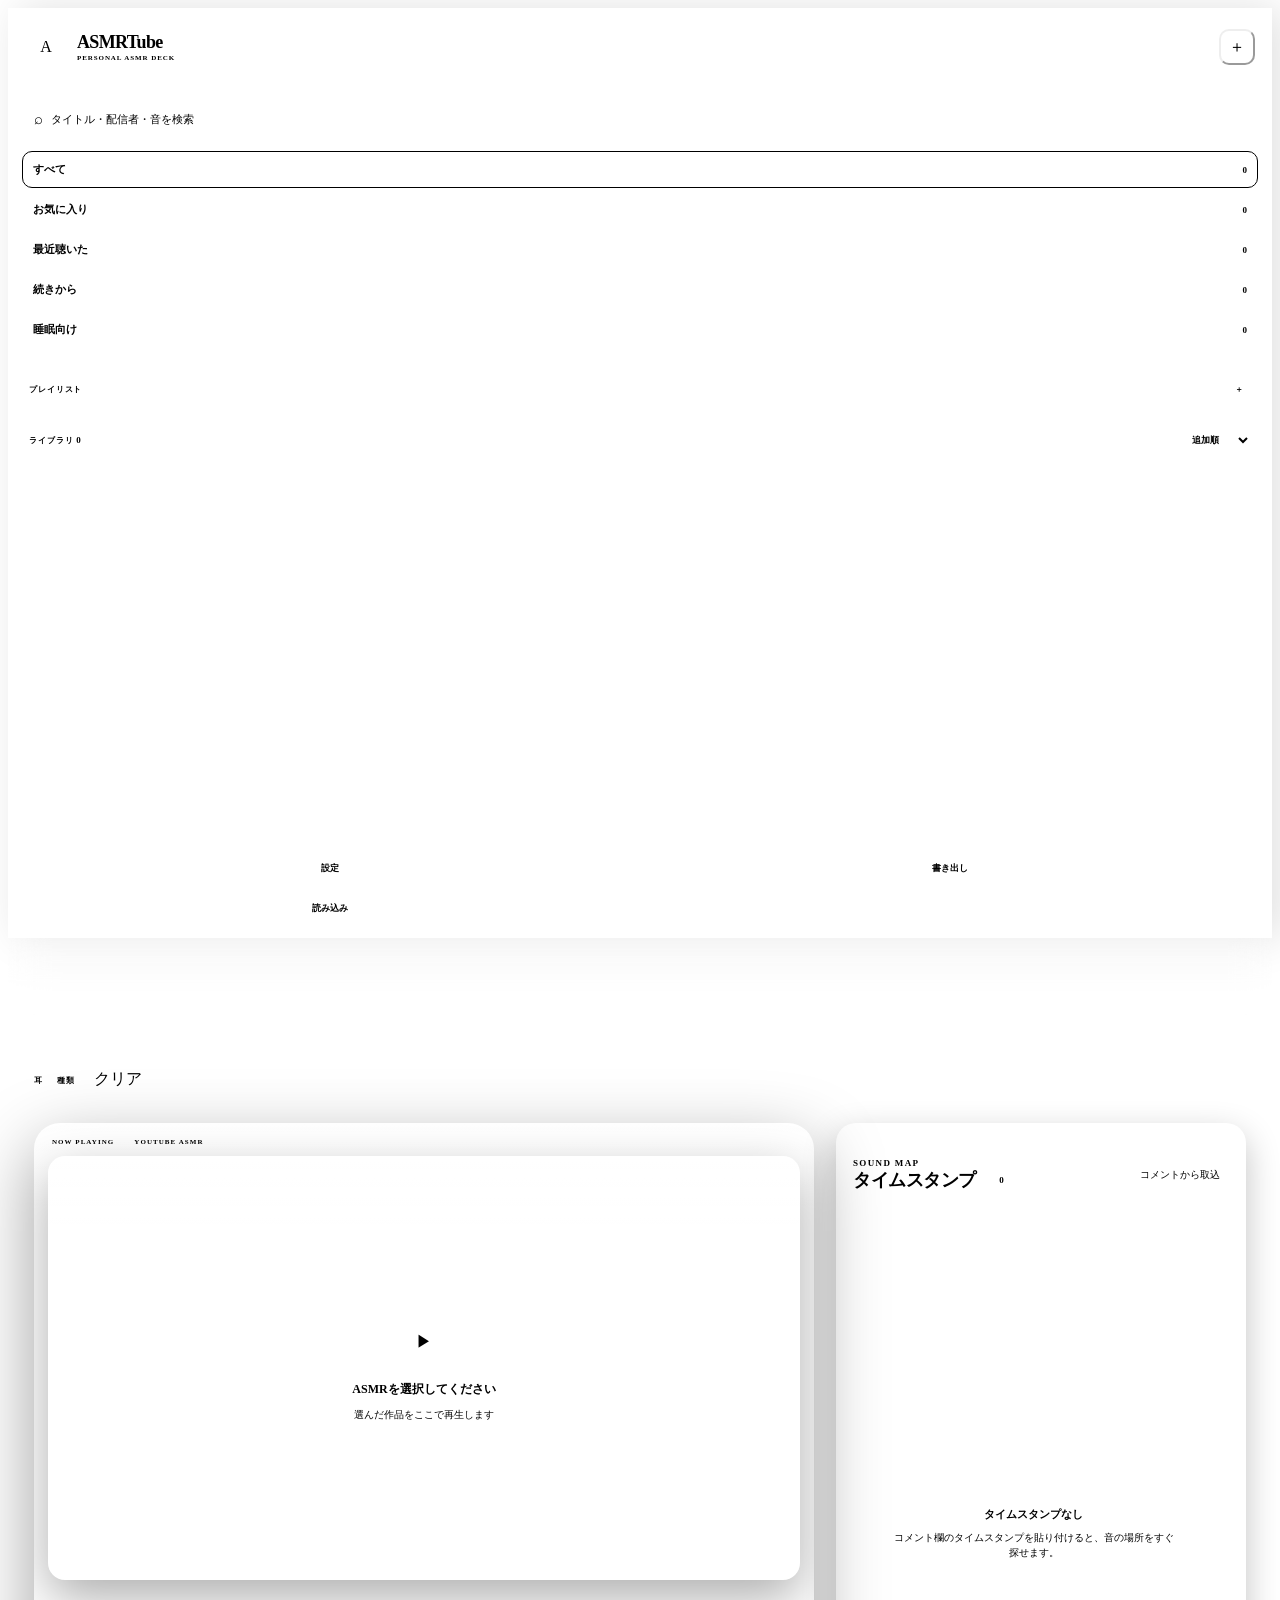
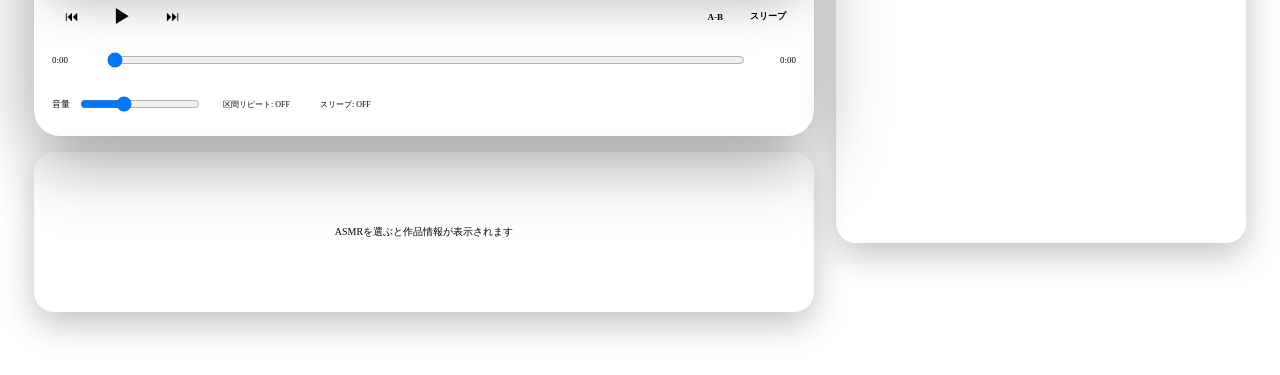
==== index.html @ bc20067e "Add resume navigation to ASMR library" ====
<!doctype html>
<html lang="ja" data-theme="violet">
<head>
  <meta charset="utf-8">
  <meta name="viewport" content="width=device-width,initial-scale=1">
  <meta name="theme-color" content="#0b0911">
  <meta name="description" content="YouTube ASMRを整理・再生し、コメント欄の多様なタイムスタンプを見やすく使う個人向けライブラリ。">
  <title>ASMRTube</title>
  <link rel="icon" href="favicon.svg" type="image/svg+xml">
  <link rel="stylesheet" href="styles.css">
  <link rel="stylesheet" href="asmr-overrides.css">
  <link rel="stylesheet" href="ui-base-v2.css">
  <link rel="stylesheet" href="product-v2.css">
  <link rel="stylesheet" href="timestamp-ui.css">
  <link rel="stylesheet" href="quality.css">
  <link rel="stylesheet" href="library-tools.css">
  <link rel="stylesheet" href="theme.css">
  <link rel="stylesheet" href="workspace.css">
  <link rel="stylesheet" href="settings.css">
</head>
<body>
  <div class="app-shell">
    <aside class="sidebar">
      <div class="brand-row">
        <div class="brand-lockup">
          <div class="brand-mark">A</div>
          <div><strong>ASMRTube</strong><span>PERSONAL ASMR DECK</span></div>
        </div>
        <button class="icon-btn subtle" id="addVideoBtn" title="ASMRを追加" aria-label="ASMRを追加">＋</button>
      </div>

      <div class="search-box"><span>⌕</span><input id="searchInput" type="search" placeholder="タイトル・配信者・音を検索"></div>

      <nav class="view-nav" id="nav" aria-label="ライブラリ表示">
        <button class="view-btn active" data-view="all"><span>すべて</span><span class="nav-count" id="countAll">0</span></button>
        <button class="view-btn" data-view="favorites"><span>お気に入り</span><span class="nav-count" id="countFav">0</span></button>
        <button class="view-btn" data-view="recent"><span>最近聴いた</span><span class="nav-count" id="countRecent">0</span></button>
        <button class="view-btn" data-view="resume"><span>続きから</span><span class="nav-count" id="countResume">0</span></button>
        <button class="view-btn" data-view="sleep"><span>睡眠向け</span><span class="nav-count" id="countSleep">0</span></button>
      </nav>

      <div class="playlist-head"><span>プレイリスト</span><button class="mini-icon" id="newPlaylistBtn" title="プレイリスト作成">＋</button></div>
      <div id="playlistList" class="playlist-nav"></div>

      <div class="library-head">
        <span>ライブラリ <b id="resultCount">0</b></span>
        <select id="sortSelect" class="mini-select" aria-label="並び順"><option value="new">追加順</option><option value="title">タイトル</option><option value="rating">評価</option></select>
      </div>
      <div id="songList" class="song-list"></div>

      <div id="emptyState" class="sidebar-empty hidden"><p>まだASMRがありません</p><button class="primary-soft" id="emptyAddBtn">最初のASMRを追加</button></div>

      <div class="sidebar-tools">
        <button class="ghost-btn sidebar-settings-page" id="settingsPageBtn" type="button">設定</button>
        <button class="ghost-btn" id="exportBtn">書き出し</button>
        <label class="ghost-btn file-label">読み込み<input type="file" id="importInput" accept="application/json"></label>
      </div>
    </aside>

    <main class="main">
      <header class="topbar">
        <div class="now-title">
          <div class="eyebrow" id="viewEyebrow">ASMR LIBRARY</div>
          <h2 id="nowTitle">ASMRを選択</h2>
          <p class="muted" id="nowCreator">左のライブラリから選んでください</p>
        </div>
        <div class="top-actions">
          <button class="ghost-btn" id="filterBtn">タグ絞り込み</button>
          <button class="ghost-btn" id="topFavBtn" disabled>☆ お気に入り</button>
          <button class="ghost-btn" id="topEditBtn" disabled>編集</button>
          <button class="primary-btn" id="topAddBtn">＋ ASMR追加</button>
        </div>
      </header>

      <section id="filters" class="filter-strip hidden">
        <div><span class="filter-label">耳</span><div id="earFilters" class="chips"></div></div>
        <div><span class="filter-label">種類</span><div id="typeFilters" class="chips"></div></div>
        <button class="ghost-btn" id="clearFiltersBtn">クリア</button>
      </section>

      <div class="workspace">
        <section class="player-column">
          <section class="media-deck" aria-label="再生デッキ">
            <div class="media-ambient" aria-hidden="true"></div>
            <div class="media-deck-label"><span>NOW PLAYING</span><i></i><span>YOUTUBE ASMR</span></div>

            <div class="player-card">
              <div id="playerPlaceholder" class="player-placeholder"><div class="placeholder-mark">▶</div><strong>ASMRを選択してください</strong><span>選んだ作品をここで再生します</span></div>
              <div id="ytPlayerHost"></div>
            </div>

            <div class="transport-card">
              <div class="transport-main">
                <button class="transport-btn" id="prevBtn" title="前へ">⏮</button>
                <button class="transport-btn main-control" id="playBtn" title="再生 / 一時停止">▶</button>
                <button class="transport-btn" id="nextBtn" title="次へ">⏭</button>
              </div>
              <div class="transport-modes">
                <button class="mode-btn" id="loopBtn">A-B</button>
                <button class="mode-btn" id="sleepBtn">スリープ</button>
              </div>
            </div>

            <div class="range-card">
              <div class="progress-row"><span id="timeNow">0:00</span><input id="seek" type="range" min="0" max="1000" value="0" aria-label="再生位置"><span id="timeTotal">0:00</span></div>
              <div class="player-options">
                <label><span>音量</span><input id="volume" type="range" min="0" max="100" value="35" aria-label="音量"></label>
                <div id="loopStatus" class="status-pill">区間リピート: OFF</div>
                <div id="sleepStatus" class="status-pill">スリープ: OFF</div>
              </div>
            </div>
          </section>

          <div class="info-card" id="infoCard">
            <div class="info-empty">ASMRを選ぶと作品情報が表示されます</div>
          </div>
        </section>

        <section class="timestamp-panel">
          <div class="timestamp-head">
            <div><div class="eyebrow">SOUND MAP</div><h3>タイムスタンプ <span class="timestamp-count" id="timestampCount">0</span></h3></div>
            <div class="timestamp-tools"><button class="ghost-btn" id="timestampImportBtn" disabled>コメントから取込</button></div>
          </div>
          <div id="timestampView" class="timestamp-view empty">
            <div class="empty-copy"><strong>タイムスタンプなし</strong><span>コメント欄のタイムスタンプを貼り付けると、音の場所をすぐ探せます。</span></div>
          </div>
        </section>
      </div>

      <section id="settingsPage" class="settings-page" hidden aria-labelledby="settingsPageTitle">
        <div class="settings-page-inner">
          <div class="settings-page-head">
            <div class="settings-page-title">
              <div class="eyebrow">APP SETTINGS</div>
              <h2 id="settingsPageTitle">設定</h2>
              <p>ASMRTubeの色・明るさ・表示密度を、自分が長時間使いやすい状態に合わせます。変更はこのブラウザに保存されます。</p>
            </div>
            <button class="settings-back" id="settingsBackBtn" type="button">← 再生画面へ戻る</button>
          </div>

          <div class="settings-layout">
            <nav class="settings-section-nav" aria-label="設定カテゴリー">
              <a href="#settingsAppearance"><span>外観</span><span class="settings-nav-accent"></span></a>
              <a href="#settingsDisplay"><span>表示</span><span>02</span></a>
              <a href="#settingsData"><span>データ</span><span>03</span></a>
            </nav>

            <div class="settings-content">
              <section class="settings-section" id="settingsAppearance">
                <div class="settings-section-head"><div class="settings-section-copy"><h3>カラーテーマ</h3><p>Accentだけでなく背景とSurfaceも少しずつ変わります。</p></div><span class="settings-value" id="currentThemeName">Moon Violet</span></div>
                <div class="theme-grid" role="group" aria-label="カラーテーマ">
                  <button class="theme-choice theme-violet" type="button" data-theme-choice="violet" aria-pressed="true"><span class="theme-choice-preview"><i class="theme-choice-dot"></i></span><span class="theme-choice-copy"><strong>Moon Violet</strong><span>紫</span></span></button>
                  <button class="theme-choice theme-rose" type="button" data-theme-choice="rose" aria-pressed="false"><span class="theme-choice-preview"><i class="theme-choice-dot"></i></span><span class="theme-choice-copy"><strong>Soft Rose</strong><span>桃</span></span></button>
                  <button class="theme-choice theme-ocean" type="button" data-theme-choice="ocean" aria-pressed="false"><span class="theme-choice-preview"><i class="theme-choice-dot"></i></span><span class="theme-choice-copy"><strong>Deep Ocean</strong><span>青</span></span></button>
                  <button class="theme-choice theme-forest" type="button" data-theme-choice="forest" aria-pressed="false"><span class="theme-choice-preview"><i class="theme-choice-dot"></i></span><span class="theme-choice-copy"><strong>Quiet Forest</strong><span>緑</span></span></button>
                  <button class="theme-choice theme-amber" type="button" data-theme-choice="amber" aria-pressed="false"><span class="theme-choice-preview"><i class="theme-choice-dot"></i></span><span class="theme-choice-copy"><strong>Warm Lamp</strong><span>橙</span></span></button>
                  <button class="theme-choice theme-graphite" type="button" data-theme-choice="graphite" aria-pressed="false"><span class="theme-choice-preview"><i class="theme-choice-dot"></i></span><span class="theme-choice-copy"><strong>Graphite</strong><span>無彩色</span></span></button>
                </div>

                <div class="settings-control" style="margin-top:12px">
                  <div class="settings-control-row"><div class="settings-control-copy"><strong>画面の明るさ</strong><span>寝る前に画面全体だけを暗くします。動画の音量には影響しません。</span></div><span class="settings-value" id="appearanceBrightnessValue">100%</span></div>
                  <input class="settings-range" id="appearanceBrightness" type="range" min="30" max="100" step="1" value="100" aria-label="画面の明るさ">
                  <div class="settings-presets"><button type="button" data-appearance-brightness="100">100%</button><button type="button" data-appearance-brightness="75">75%</button><button type="button" data-appearance-brightness="55">55%</button><button type="button" data-appearance-brightness="35">35%</button></div>
                </div>
              </section>

              <section class="settings-section" id="settingsDisplay">
                <div class="settings-section-head"><div class="settings-section-copy"><h3>表示</h3><p>ライブラリの情報量や動きを調整します。</p></div></div>
                <div class="settings-control"><div class="settings-control-row"><div class="settings-control-copy"><strong>コンパクト表示</strong><span>左のライブラリを少し詰めて、一度に見える作品数を増やします。</span></div><label class="settings-toggle"><input id="appearanceCompact" type="checkbox"><span class="settings-toggle-track"></span></label></div></div>
                <div class="settings-control"><div class="settings-control-row"><div class="settings-control-copy"><strong>サムネイル表示</strong><span>ASMR一覧のYouTubeサムネイルを表示します。</span></div><label class="settings-toggle"><input id="appearanceThumbs" type="checkbox" checked><span class="settings-toggle-track"></span></label></div></div>
                <div class="settings-control"><div class="settings-control-row"><div class="settings-control-copy"><strong>動きを減らす</strong><span>Hoverや画面切替のMotionを最小限にします。</span></div><label class="settings-toggle"><input id="appearanceMotion" type="checkbox"><span class="settings-toggle-track"></span></label></div></div>
                <div class="settings-control"><div class="settings-control-row"><div class="settings-control-copy"><strong>起動時に概要を表示</strong><span>次回からライブラリ概要を最初に表示します。</span></div><label class="settings-toggle"><input id="appearanceDashboard" type="checkbox"><span class="settings-toggle-track"></span></label></div></div>
              </section>

              <section class="settings-section" id="settingsData">
                <div class="settings-section-head"><div class="settings-section-copy"><h3>データとヘルプ</h3><p>バックアップや使い方はここから開けます。</p></div></div>
                <div class="settings-data-grid">
                  <div class="settings-data-card"><strong>データ管理</strong><p>JSONバックアップ、ローカルスナップショット、整合性確認を開きます。</p><button type="button" id="settingsDataBtn">データ管理を開く</button></div>
                  <div class="settings-data-card"><strong>使い方</strong><p>タイムスタンプ取込、ショートカット、データ保護の説明を確認します。</p><button type="button" id="settingsHelpBtnV3">ヘルプを開く</button></div>
                </div>
                <div class="settings-storage-note">外観設定は <code>asmrtube.settings.v1</code>、ライブラリは <code>asmrtube.library.v1</code> に分けて保存します。テーマ変更で作品データは書き換えません。</div>
              </section>
            </div>
          </div>
        </div>
      </section>
    </main>
  </div>

  <dialog id="videoDialog" class="dialog">
    <form method="dialog" id="videoForm">
      <div class="dialog-head"><div><div class="eyebrow">ASMR ITEM</div><h3 id="videoDialogTitle">ASMRを追加</h3></div><button value="cancel" class="icon-btn subtle">×</button></div>
      <label>YouTube URL
        <div class="metadata-url-row"><input id="videoUrl" required placeholder="https://www.youtube.com/watch?v=..."><button type="button" class="ghost-btn" id="metadataRefreshBtn">情報取得</button></div>
        <span id="metadataStatus" class="field-hint">URLを貼るとタイトルとチャンネル名を自動取得します。</span>
      </label>
      <div class="two-col"><label>タイトル<input id="videoTitle" placeholder="URLから自動取得"></label><label>配信者<input id="creator" placeholder="URLから自動取得"></label></div>
      <label>タグ<input id="tags" placeholder="耳かき, 囁き, 睡眠, 両耳"></label>
      <div class="two-col"><label>評価<select id="rating"><option value="0">未評価</option><option value="1">普通</option><option value="2">好き</option><option value="3">かなり好き</option><option value="4">神</option></select></label><label>作品音量<input id="itemVolume" type="number" min="0" max="100" value="35"></label></div>
      <label class="check-row"><input id="sleepFriendly" type="checkbox">睡眠向けとして登録</label>
      <input type="hidden" id="editId">
      <div class="dialog-actions"><button value="cancel" class="ghost-btn">キャンセル</button><button type="submit" class="primary-btn">保存</button></div>
    </form>
  </dialog>

  <dialog id="timestampDialog" class="dialog timestamp-dialog">
    <form method="dialog" id="timestampForm">
      <div class="dialog-head"><div><div class="eyebrow">YOUTUBE COMMENT</div><h3>コメントからタイムスタンプ取込</h3><p class="muted small">普通の時刻、Markdownリンク、ハイフン区切り、見出し＋左右、▷親 / ┗子、1行に潰れたコメント、YouTube絵文字混在などを自動判定します。</p></div><button value="cancel" class="icon-btn subtle">×</button></div>
      <textarea id="timestampPaste" rows="8" placeholder="YouTubeコメントをそのまま貼り付け"></textarea>
      <div class="parse-row"><button type="button" id="parseTimestampsBtn" class="primary-soft">タイムスタンプを解析</button><span id="parseSummary" class="muted small"></span></div>
      <div id="timestampPreview" class="timestamp-preview"></div>
      <div class="dialog-actions"><button value="cancel" class="ghost-btn">キャンセル</button><button id="saveTimestampsBtn" type="button" class="primary-btn" disabled>解析結果で置き換え / 追加</button></div>
    </form>
  </dialog>

  <dialog id="sleepDialog" class="dialog small-dialog">
    <form method="dialog">
      <div class="dialog-head"><div><div class="eyebrow">SLEEP TIMER</div><h3>スリープタイマー</h3></div><button value="cancel" class="icon-btn subtle">×</button></div>
      <div class="sleep-options"><button value="cancel" data-sleep="15">15分</button><button value="cancel" data-sleep="30">30分</button><button value="cancel" data-sleep="45">45分</button><button value="cancel" data-sleep="60">60分</button><button value="cancel" data-sleep="90">90分</button><button value="cancel" data-sleep="0">解除</button></div>
    </form>
  </dialog>

  <dialog id="playlistDialog" class="dialog small-dialog">
    <form method="dialog" id="playlistForm">
      <div class="dialog-head"><h3>プレイリスト作成</h3><button value="cancel" class="icon-btn subtle">×</button></div>
      <label>名前<input id="playlistName" required maxlength="40"></label>
      <div class="dialog-actions"><button value="cancel" class="ghost-btn">キャンセル</button><button type="submit" class="primary-btn">作成</button></div>
    </form>
  </dialog>

  <div id="toast" class="toast"></div>
  <script src="app-config.js"></script>
  <script src="diagnostics.js"></script>
  <script src="core-utils.js"></script>
  <script src="timestamp-parser.js"></script>
  <script src="app.js"></script>
  <script src="youtube-runtime.js"></script>
  <script src="timestamp-ui.js"></script>
  <script src="ui-enhancements.js"></script>
  <script src="library-tools.js"></script>
  <script src="appearance.js"></script>
</body>
</html>
---- workspace.css ----
/*
 * ASMRTube v3 — Media Deck visual foundation.
 *
 * Signature:
 *   Library rail -> media deck -> sound map
 *
 * The selected ASMR artwork is used as contextual ambience around the player.
 * Theme color supports state and identity; it is not the only hierarchy signal.
 */

:root{
  --radius-xs:7px;
  --radius-sm:10px;
  --radius-md:14px;
  --radius-lg:20px;
  --radius-xl:26px;
  --shadow-soft:0 12px 34px rgba(0,0,0,.24);
  --shadow-player:0 24px 70px rgba(0,0,0,.38);
  --media-art:none;
}

*{scrollbar-color:var(--theme-surface-3) transparent}
html{background:var(--theme-bg)}
body{
  min-height:100vh;
  background:
    radial-gradient(circle at 72% -10%,rgb(var(--accent-rgb) / .075),transparent 32%),
    var(--theme-bg)!important;
  color:var(--theme-text)!important;
}
body:before,body:after{display:none!important}
.main{min-width:0;background:transparent!important}
.hidden{display:none!important}
h1,h2,h3,p{margin-top:0}
.eyebrow{color:var(--theme-text-3)!important;font-size:9px!important;font-weight:850!important;letter-spacing:.15em!important}
.muted{color:var(--theme-text-2)!important}
.small{font-size:11px!important}

button,input,textarea,select{font:inherit}
button{color:inherit}
.icon-btn,.ghost-btn,.primary-btn,.primary-soft,.chip,.mode-btn,.transport-btn,.mini-icon,.danger-btn,.sleep-options button{
  border-radius:var(--radius-sm)!important;
  transition:background-color .15s ease,border-color .15s ease,color .15s ease,transform .15s ease,box-shadow .15s ease!important;
}
.ghost-btn,.mode-btn,.transport-btn,.mini-icon,.sleep-options button{
  border:1px solid var(--theme-line)!important;
  background:var(--theme-surface)!important;
  color:var(--theme-text-2)!important;
  box-shadow:none!important;
}
.ghost-btn:hover,.mode-btn:hover,.transport-btn:hover,.mini-icon:hover,.sleep-options button:hover{
  border-color:var(--theme-line-strong)!important;
  background:var(--theme-surface-2)!important;
  color:var(--theme-text)!important;
}
.primary-btn{
  border:1px solid rgb(var(--accent-rgb) / .75)!important;
  background:var(--accent)!important;
  color:#0b0910!important;
  font-weight:850!important;
  box-shadow:0 10px 28px rgb(var(--accent-rgb) / .16)!important;
}
.primary-btn:hover{transform:translateY(-1px);box-shadow:0 14px 34px rgb(var(--accent-rgb) / .23)!important}
.primary-soft{
  border:1px solid rgb(var(--accent-rgb) / .26)!important;
  background:rgb(var(--accent-rgb) / .12)!important;
  color:var(--accent-strong)!important;
  font-weight:800!important;
  box-shadow:none!important;
}
.danger-btn{border:1px solid rgba(255,127,138,.24)!important;background:rgba(255,127,138,.07)!important;color:#ff9da5!important}

/* --------------------------------------------------------------------------
   App shell / library rail
   -------------------------------------------------------------------------- */

@media(min-width:901px){.app-shell{grid-template-columns:304px minmax(0,1fr)!important}}
.app-shell{min-height:100vh;background:transparent}
.sidebar{
  height:100vh!important;
  position:sticky!important;
  top:0;
  display:flex!important;
  flex-direction:column!important;
  min-width:0;
  padding:18px 14px 12px!important;
  overflow:hidden!important;
  border-right:1px solid var(--theme-line-strong)!important;
  background:
    linear-gradient(180deg,rgb(var(--accent-rgb) / .035),transparent 180px),
    var(--theme-nav)!important;
  box-shadow:10px 0 40px rgba(0,0,0,.12)!important;
}
.brand-row{
  flex:0 0 auto;
  display:flex!important;
  align-items:center!important;
  justify-content:space-between!important;
  gap:10px!important;
  padding:0 3px 15px!important;
  border-bottom:1px solid var(--theme-line)!important;
}
.brand-lockup{display:flex!important;align-items:center!important;gap:10px!important;min-width:0}
.brand-mark{
  width:42px!important;height:42px!important;flex:0 0 42px!important;
  display:grid!important;place-items:center!important;
  border:1px solid rgb(var(--accent-rgb) / .24)!important;
  border-radius:13px!important;
  background:linear-gradient(145deg,rgb(var(--accent-rgb) / .19),rgb(var(--accent-rgb) / .055))!important;
  color:var(--accent-strong)!important;
  box-shadow:inset 0 1px 0 rgba(255,255,255,.05),0 9px 24px rgb(var(--accent-rgb) / .08)!important;
}
.brand-mark svg{width:24px;height:24px}
.brand-lockup>div:last-child{display:grid!important;gap:3px!important;min-width:0}
.brand-lockup strong{font-size:18px!important;line-height:1!important;letter-spacing:-.035em!important;color:var(--theme-text)!important}
.brand-lockup span{margin:0!important;color:var(--theme-text-3)!important;font-size:7px!important;font-weight:800!important;letter-spacing:.13em!important}
.brand-row>.icon-btn{
  width:36px!important;height:36px!important;flex:0 0 36px!important;padding:0!important;
  display:grid!important;place-items:center!important;
  border-color:transparent!important;
  background:transparent!important;
  color:var(--theme-text-2)!important;
}
.brand-row>.icon-btn:hover{background:var(--theme-surface-2)!important;color:var(--accent-strong)!important}
.brand-row>#addVideoBtn{
  border-color:rgb(var(--accent-rgb) / .35)!important;
  background:rgb(var(--accent-rgb) / .15)!important;
  color:var(--accent-strong)!important;
}

.search-box{
  flex:0 0 auto;
  min-height:42px;
  margin:14px 0 10px!important;
  padding:0 11px!important;
  display:flex!important;align-items:center!important;gap:8px!important;
  border:1px solid transparent!important;
  border-radius:12px!important;
  background:var(--theme-surface)!important;
  box-shadow:inset 0 1px 0 rgba(255,255,255,.025)!important;
}
.search-box:focus-within{border-color:rgb(var(--accent-rgb) / .42)!important;box-shadow:0 0 0 3px rgb(var(--accent-rgb) / .07)!important}
.search-box>span{color:var(--theme-text-3)!important;font-size:15px}
.search-box input{width:100%!important;padding:10px 0!important;border:0!important;background:transparent!important;color:var(--theme-text)!important;font-size:11px!important}
.search-box input::placeholder{color:var(--theme-text-3)!important}
.search-box input:focus{outline:0!important}

.view-nav{flex:0 0 auto;display:grid!important;gap:3px!important;margin:0 0 11px!important;padding-bottom:10px;border-bottom:1px solid var(--theme-line)}
.view-btn{
  width:100%;min-height:37px;padding:0 10px!important;
  display:flex!important;align-items:center!important;justify-content:space-between!important;gap:10px!important;
  border:1px solid transparent!important;border-radius:10px!important;
  background:transparent!important;color:var(--theme-text-2)!important;
  font-size:11px!important;font-weight:720!important;text-align:left!important;cursor:pointer!important;
}
.view-btn:hover{background:var(--theme-surface)!important;color:var(--theme-text)!important}
.view-btn.active{
  border-color:rgb(var(--accent-rgb) / .17)!important;
  background:linear-gradient(90deg,rgb(var(--accent-rgb) / .16),rgb(var(--accent-rgb) / .055))!important;
  color:var(--theme-text)!important;
  box-shadow:inset 3px 0 0 var(--accent)!important;
}
.nav-count{min-width:23px;text-align:right;color:var(--theme-text-3)!important;font-size:9px!important;font-variant-numeric:tabular-nums}
.view-btn.active .nav-count{color:var(--accent-strong)!important}

.playlist-head,.library-head{
  flex:0 0 auto;
  display:flex!important;align-items:center!important;justify-content:space-between!important;gap:10px!important;
  margin:0!important;padding:8px 7px 6px!important;
  color:var(--theme-text-3)!important;
  font-size:8px!important;font-weight:900!important;letter-spacing:.11em!important;text-transform:uppercase!important;
}
.playlist-head .mini-icon{width:25px!important;height:25px!important;padding:0!important;border:0!important;background:transparent!important}
.playlist-head .mini-icon:hover{background:var(--theme-surface)!important;color:var(--accent-strong)!important}
.playlist-nav{flex:0 0 auto;display:grid!important;gap:2px!important;max-height:104px!important;overflow:auto!important;margin-bottom:5px}
.playlist-item{
  min-height:31px!important;padding:0 9px!important;border:0!important;border-radius:8px!important;
  background:transparent!important;color:var(--theme-text-2)!important;font-size:10px!important;text-align:left!important;cursor:pointer!important;
}
.playlist-item:hover,.playlist-item.active{background:var(--theme-surface)!important;color:var(--theme-text)!important}
.library-head{margin-top:3px!important;border-top:1px solid var(--theme-line)!important;padding-top:10px!important}
.library-head b{color:var(--accent-strong)!important;font-size:9px!important}
.mini-select{min-height:28px!important;padding:0 7px!important;border:1px solid var(--theme-line)!important;border-radius:8px!important;background:var(--theme-surface)!important;color:var(--theme-text-2)!important;font-size:9px!important}

.song-list{flex:1!important;min-height:0!important;overflow:auto!important;display:flex!important;flex-direction:column!important;gap:4px!important;padding:1px 2px 8px 0!important}
.song-item{
  width:100%;min-height:62px!important;padding:7px!important;
  display:grid!important;grid-template-columns:58px minmax(0,1fr) 18px!important;align-items:center!important;gap:9px!important;
  border:1px solid transparent!important;border-radius:12px!important;
  background:transparent!important;color:inherit!important;text-align:left!important;cursor:pointer!important;
  transition:.15s ease!important;
}
.song-item:hover{transform:translateX(1px)!important;background:var(--theme-surface)!important;border-color:var(--theme-line)!important}
.song-item.active{
  background:linear-gradient(100deg,rgb(var(--accent-rgb) / .16),var(--theme-surface) 48%)!important;
  border-color:rgb(var(--accent-rgb) / .2)!important;
  box-shadow:inset 3px 0 0 var(--accent)!important;
}
.thumb{width:58px!important;aspect-ratio:16/10!important;overflow:hidden!important;border-radius:9px!important;background:var(--theme-surface-3)!important;outline:1px solid var(--theme-line)!important;outline-offset:-1px!important}
.thumb img{width:100%!important;height:100%!important;object-fit:cover!important;display:block!important}
.song-meta{min-width:0!important}
.song-meta strong{display:block!important;overflow:hidden!important;text-overflow:ellipsis!important;white-space:nowrap!important;color:var(--theme-text)!important;font-size:11px!important;font-weight:780!important;line-height:1.25!important}
.song-meta span{display:block!important;overflow:hidden!important;text-overflow:ellipsis!important;white-space:nowrap!important;margin-top:4px!important;color:var(--theme-text-3)!important;font-size:9px!important}
.favorite-mark{align-self:center!important;color:var(--accent-strong)!important;font-size:10px!important}

html[data-compact="1"] .song-item{min-height:51px!important;grid-template-columns:46px minmax(0,1fr) 16px!important;padding:5px 6px!important}
html[data-compact="1"] .thumb{width:46px!important}
html[data-thumbs="0"] .song-item{grid-template-columns:minmax(0,1fr) 18px!important;min-height:45px!important}
html[data-thumbs="0"] .song-item .thumb{display:none!important}

.sidebar-tools{
  flex:0 0 auto!important;
  display:grid!important;grid-template-columns:repeat(2,minmax(0,1fr))!important;gap:5px!important;
  margin-top:6px!important;padding-top:9px!important;border-top:1px solid var(--theme-line)!important;
  background:transparent!important;
}
.sidebar-tools .ghost-btn,.sidebar-tools .file-label{
  min-width:0!important;min-height:35px!important;padding:0 8px!important;
  display:flex!important;align-items:center!important;justify-content:center!important;
  border-color:transparent!important;border-radius:9px!important;background:transparent!important;
  color:var(--theme-text-3)!important;font-size:9px!important;font-weight:760!important;white-space:nowrap!important;cursor:pointer!important;
}
.sidebar-tools .ghost-btn:hover,.sidebar-tools .file-label:hover{background:var(--theme-surface)!important;color:var(--theme-text)!important}
.sidebar-tools .sidebar-settings-page.active{background:rgb(var(--accent-rgb) / .12)!important;color:var(--accent-strong)!important}
.file-label input{display:none!important}
.sidebar-version{flex:0 0 auto!important;margin-top:5px!important;padding-top:7px!important;border-top:0!important;color:var(--theme-text-3)!important;font-size:8px!important}
.sidebar-version strong{color:var(--theme-text-2)!important}
.sidebar-empty{flex:1;display:grid;place-content:center;gap:10px;text-align:center;color:var(--theme-text-3);font-size:10px}

/* --------------------------------------------------------------------------
   Current media context bar
   -------------------------------------------------------------------------- */

.topbar{
  min-height:92px!important;padding:14px 26px!important;
  display:flex!important;align-items:center!important;justify-content:space-between!important;gap:20px!important;
  position:sticky!important;top:0!important;z-index:20!important;
  border-bottom:1px solid var(--theme-line)!important;
  background:
    linear-gradient(90deg,rgb(var(--accent-rgb) / .08),transparent 34%),
    color-mix(in srgb,var(--theme-top) 96%,transparent)!important;
  backdrop-filter:blur(18px)!important;
  box-shadow:0 10px 30px rgba(0,0,0,.08)!important;
}
.now-playing-wrap{min-width:0;display:flex!important;align-items:center!important;gap:13px!important}
.now-art{
  width:62px!important;height:62px!important;flex:0 0 62px!important;overflow:hidden!important;
  border:1px solid var(--theme-line-strong)!important;border-radius:13px!important;background:var(--theme-surface-2)!important;
  box-shadow:0 10px 28px rgba(0,0,0,.22)!important;
}
.now-art img{width:100%!important;height:100%!important;object-fit:cover!important;display:block!important}
.now-art.empty{display:grid!important;place-items:center!important;color:var(--accent-strong)!important;background:rgb(var(--accent-rgb) / .09)!important}
.now-title{min-width:0!important;display:grid!important;gap:3px!important}
.now-title .eyebrow{margin:0!important}
.now-title h2{margin:0!important;max-width:min(58vw,760px)!important;overflow:hidden!important;text-overflow:ellipsis!important;white-space:nowrap!important;color:var(--theme-text)!important;font-size:clamp(21px,2.3vw,30px)!important;line-height:1.08!important;letter-spacing:-.04em!important}
.now-title p{margin:0!important;overflow:hidden!important;text-overflow:ellipsis!important;white-space:nowrap!important;color:var(--theme-text-2)!important;font-size:11px!important}
.top-actions{display:flex!important;align-items:center!important;justify-content:flex-end!important;gap:6px!important;flex-wrap:wrap!important}
.top-actions button{min-height:36px!important;padding:0 11px!important;font-size:10px!important}
.top-actions .primary-btn{min-width:106px!important}

.filter-strip{
  padding:10px 26px!important;display:flex!important;align-items:flex-end!important;gap:14px!important;
  border-bottom:1px solid var(--theme-line)!important;background:var(--theme-bg)!important;
}
.filter-strip>div{display:grid!important;gap:5px!important}
.filter-label{color:var(--theme-text-3)!important;font-size:8px!important;font-weight:850!important;letter-spacing:.1em!important}
.chips{display:flex!important;gap:5px!important;flex-wrap:wrap!important}
.chip{min-height:30px!important;padding:0 9px!important;border:1px solid var(--theme-line)!important;border-radius:9px!important;background:var(--theme-surface)!important;color:var(--theme-text-2)!important;font-size:9px!important}
.chip:hover{background:var(--theme-surface-2)!important;color:var(--theme-text)!important}
.chip.active{border-color:rgb(var(--accent-rgb) / .3)!important;background:rgb(var(--accent-rgb) / .12)!important;color:var(--accent-strong)!important;box-shadow:inset 0 -2px 0 var(--accent)!important}

/* --------------------------------------------------------------------------
   Media Deck — the selected ASMR is the visual focal point
   -------------------------------------------------------------------------- */

.workspace{
  min-height:calc(100vh - 92px)!important;
  display:grid!important;grid-template-columns:minmax(560px,1fr) minmax(350px,410px)!important;
  gap:22px!important;align-items:start!important;
  padding:22px 26px 36px!important;background:transparent!important;
}
.player-column{min-width:0!important;display:flex!important;flex-direction:column!important;gap:16px!important}
.media-deck{
  position:relative;isolation:isolate;overflow:hidden;
  padding:14px!important;border:1px solid var(--theme-line-strong)!important;border-radius:var(--radius-xl)!important;
  background:
    linear-gradient(145deg,rgb(var(--accent-rgb) / .075),transparent 44%),
    var(--theme-surface)!important;
  box-shadow:var(--shadow-player)!important;
}
.media-deck:after{content:"";position:absolute;inset:0;z-index:-1;pointer-events:none;background:linear-gradient(180deg,rgba(255,255,255,.025),transparent 18%);border-radius:inherit}
.media-ambient{
  position:absolute;z-index:-2;inset:-25%;pointer-events:none;
  background-image:var(--media-art);background-size:cover;background-position:center;
  filter:blur(44px) saturate(.95);opacity:.18;transform:scale(1.03);
  mask-image:linear-gradient(to bottom,black 0 62%,transparent 92%);
}
html[data-has-media-art="0"] .media-ambient{opacity:0}
.media-deck-label{display:flex;align-items:center;gap:8px;padding:1px 4px 10px;color:var(--theme-text-3);font-size:7px;font-weight:900;letter-spacing:.15em}
.media-deck-label i{width:4px;height:4px;border-radius:50%;background:var(--accent);box-shadow:0 0 0 4px rgb(var(--accent-rgb) / .09)}
.player-card{
  position:relative!important;aspect-ratio:16/9!important;overflow:hidden!important;
  border:1px solid rgba(255,255,255,.11)!important;border-radius:17px!important;background:var(--theme-player)!important;
  box-shadow:0 18px 50px rgba(0,0,0,.32)!important;
}
.player-card iframe,#ytPlayerHost,#ytPlayerHost iframe{width:100%!important;height:100%!important}
.player-placeholder{
  position:absolute!important;inset:0!important;z-index:1!important;display:grid!important;place-content:center!important;justify-items:center!important;gap:10px!important;
  padding:26px!important;text-align:center!important;
  background:
    radial-gradient(circle at 50% 35%,rgb(var(--accent-rgb) / .16),transparent 32%),
    #09090c!important;
  color:var(--theme-text-2)!important;
}
.player-placeholder.hidden{display:none!important}
.placeholder-mark{width:58px!important;height:58px!important;display:grid!important;place-items:center!important;border-radius:50%!important;background:rgb(var(--accent-rgb) / .18)!important;color:var(--accent-strong)!important;box-shadow:0 0 0 9px rgb(var(--accent-rgb) / .055)!important}
.player-placeholder strong{color:var(--theme-text)!important;font-size:12px!important}
.player-placeholder span{color:var(--theme-text-3)!important;font-size:10px!important}

.transport-card{
  margin:0!important;padding:13px 4px 9px!important;display:flex!important;align-items:center!important;justify-content:space-between!important;gap:12px!important;
  border:0!important;background:transparent!important;box-shadow:none!important;
}
.transport-main,.transport-modes{display:flex;align-items:center;gap:7px}
.transport-btn{width:39px!important;height:39px!important;min-width:39px!important;padding:0!important;display:grid!important;place-items:center!important;border-radius:50%!important;background:rgb(255 255 255 / .035)!important;color:var(--theme-text-2)!important;font-size:14px!important}
.transport-btn:hover{transform:translateY(-1px)!important}
.transport-btn.main-control{
  width:48px!important;height:48px!important;min-width:48px!important;
  border-color:rgb(var(--accent-rgb) / .55)!important;background:var(--accent)!important;color:#0a0910!important;
  font-size:18px!important;font-weight:900!important;box-shadow:0 10px 28px rgb(var(--accent-rgb) / .22)!important;
}
.transport-btn.main-control:hover{box-shadow:0 13px 34px rgb(var(--accent-rgb) / .3)!important}
.mode-btn{min-height:34px!important;padding:0 10px!important;border-radius:99px!important;background:rgb(255 255 255 / .025)!important;color:var(--theme-text-3)!important;font-size:9px!important;font-weight:800!important}
.mode-btn.active{border-color:rgb(var(--accent-rgb) / .3)!important;background:rgb(var(--accent-rgb) / .12)!important;color:var(--accent-strong)!important}

.range-card{padding:0 4px 3px!important;border:0!important;background:transparent!important;box-shadow:none!important}
.progress-row{display:grid!important;grid-template-columns:44px minmax(0,1fr) 44px!important;align-items:center!important;gap:9px!important;color:var(--theme-text-3)!important;font-size:9px!important;font-variant-numeric:tabular-nums!important}
.progress-row span:last-child{text-align:right}
.progress-row input,.player-options input{accent-color:var(--accent)!important}
.progress-row input{width:100%!important}
.player-options{margin-top:10px!important;padding-top:10px!important;display:flex!important;align-items:center!important;gap:8px 12px!important;flex-wrap:wrap!important;border-top:1px solid var(--theme-line)!important}
.player-options label{display:flex!important;align-items:center!important;gap:8px!important;color:var(--theme-text-3)!important;font-size:9px!important}
.player-options label input{width:120px!important}
.status-pill{min-height:27px!important;padding:0 8px!important;display:inline-flex!important;align-items:center!important;border:1px solid transparent!important;border-radius:8px!important;background:rgb(255 255 255 / .025)!important;color:var(--theme-text-3)!important;font-size:8px!important}
.status-pill.active{border-color:rgb(var(--accent-rgb) / .18)!important;background:rgb(var(--accent-rgb) / .09)!important;color:var(--accent-strong)!important}

/* --------------------------------------------------------------------------
   Selected ASMR information
   -------------------------------------------------------------------------- */

.info-card{
  min-width:0!important;padding:18px!important;display:grid!important;gap:13px!important;
  border:1px solid var(--theme-line)!important;border-radius:var(--radius-lg)!important;
  background:linear-gradient(150deg,rgb(var(--accent-rgb) / .035),transparent 48%),var(--theme-surface)!important;
  box-shadow:var(--shadow-soft)!important;
}
.info-empty{min-height:92px!important;display:grid!important;place-items:center!important;padding:16px!important;border:1px dashed var(--theme-line)!important;border-radius:12px!important;color:var(--theme-text-3)!important;font-size:10px!important;text-align:center!important}
.info-title-row{display:flex!important;align-items:flex-start!important;justify-content:space-between!important;gap:14px!important}
.info-title{min-width:0!important}
.info-title h3{margin:0!important;color:var(--theme-text)!important;font-size:18px!important;line-height:1.25!important;letter-spacing:-.025em!important}
.info-title p{margin:5px 0 0!important;color:var(--theme-text-3)!important;font-size:10px!important}
.info-rating{flex:0 0 auto!important;padding:5px 8px!important;border:1px solid rgb(var(--accent-rgb) / .2)!important;border-radius:8px!important;background:rgb(var(--accent-rgb) / .08)!important;color:var(--accent-strong)!important;font-size:9px!important;font-weight:850!important}
.tag-row{display:flex!important;gap:5px!important;flex-wrap:wrap!important}
.tag{padding:5px 7px!important;border:1px solid var(--theme-line)!important;border-radius:8px!important;background:var(--theme-surface-2)!important;color:var(--theme-text-2)!important;font-size:8px!important}
.info-actions{display:flex!important;gap:6px!important;flex-wrap:wrap!important;padding-top:3px!important}
.info-actions button{min-height:34px!important;padding:0 10px!important;font-size:10px!important}

.playlist-dialog{width:min(520px,calc(100vw - 24px))!important}
.playlist-create-row{display:grid!important;grid-template-columns:minmax(0,1fr) auto!important;gap:8px!important;align-items:center!important;margin-top:6px!important}
.playlist-create-row input{min-width:0!important}
.playlist-manage-list{display:grid!important;gap:7px!important;max-height:min(360px,48vh)!important;overflow:auto!important;margin-top:14px!important;padding-right:2px!important}
.playlist-manage-row{display:grid!important;grid-template-columns:minmax(0,1fr) auto!important;align-items:center!important;gap:10px!important;padding:10px!important;border:1px solid var(--theme-line)!important;border-radius:11px!important;background:var(--theme-surface-2)!important}
.playlist-manage-choice{display:flex!important;align-items:center!important;gap:10px!important;min-width:0!important;cursor:pointer!important}
.playlist-manage-choice input{width:17px!important;height:17px!important;flex:0 0 auto!important;accent-color:var(--accent)!important}
.playlist-manage-choice span{display:flex!important;align-items:center!important;justify-content:space-between!important;gap:10px!important;min-width:0!important;flex:1!important}
.playlist-manage-choice strong{overflow:hidden!important;text-overflow:ellipsis!important;white-space:nowrap!important;color:var(--theme-text)!important;font-size:11px!important}
.playlist-manage-choice small{flex:0 0 auto!important;color:var(--theme-text-3)!important;font-size:9px!important}
.playlist-manage-delete{min-height:30px!important;padding:0 9px!important;border:1px solid rgba(255,127,138,.18)!important;border-radius:8px!important;background:rgba(255,127,138,.05)!important;color:#ff9da5!important;font-size:9px!important;cursor:pointer!important}
.playlist-manage-delete:hover{background:rgba(255,127,138,.1)!important;border-color:rgba(255,127,138,.32)!important}
.playlist-manage-empty{margin:0!important;padding:14px!important;border:1px dashed var(--theme-line)!important;border-radius:11px!important;color:var(--theme-text-3)!important;font-size:10px!important;line-height:1.55!important;text-align:center!important}

.v22-library-tools{display:grid!important;gap:10px!important;margin:2px 0 0!important;padding-top:13px!important;border-top:1px solid var(--theme-line)!important}
.resume-card{padding:11px 12px!important;border:1px solid rgb(var(--accent-rgb) / .18)!important;border-radius:12px!important;background:rgb(var(--accent-rgb) / .065)!important}
.resume-card span{color:var(--theme-text-3)!important}.resume-card strong{color:var(--accent-strong)!important}
.v22-tool-row{gap:6px!important}.v22-tool-row button{background:var(--theme-surface-2)!important}
.favorite-sections-head strong{color:var(--theme-text-2)!important}.favorite-sections-head span{color:var(--theme-text-3)!important}
.favorite-section-item{border-color:var(--theme-line)!important;background:var(--theme-surface-2)!important;border-radius:10px!important}
.favorite-section-play{color:var(--theme-text-2)!important}.favorite-section-play:hover{background:rgb(var(--accent-rgb) / .075)!important;color:var(--theme-text)!important}
.favorite-section-play small{color:var(--accent-strong)!important}
.favorite-section-empty{border-color:var(--theme-line)!important;background:transparent!important;color:var(--theme-text-3)!important}

/* --------------------------------------------------------------------------
   Sound map / timestamps
   -------------------------------------------------------------------------- */

.timestamp-panel{
  position:sticky!important;top:114px!important;align-self:start!important;
  min-height:600px!important;height:min(720px,calc(100vh - 140px))!important;
  display:flex!important;flex-direction:column!important;overflow:hidden!important;
  border:1px solid var(--theme-line-strong)!important;border-radius:var(--radius-lg)!important;
  background:
    linear-gradient(180deg,rgb(var(--accent-rgb) / .06),transparent 130px),
    var(--theme-surface)!important;
  box-shadow:var(--shadow-soft)!important;
}
.timestamp-panel:before{content:"";position:absolute;left:0;right:0;top:0;height:3px;background:linear-gradient(90deg,var(--accent),transparent 70%);opacity:.85}
.timestamp-head{flex:0 0 auto!important;min-height:72px!important;padding:16px 17px 13px!important;display:flex!important;align-items:center!important;justify-content:space-between!important;gap:10px!important;border-bottom:1px solid var(--theme-line)!important;background:transparent!important}
.timestamp-head h3{display:flex!important;align-items:center!important;gap:7px!important;margin:0!important;color:var(--theme-text)!important;font-size:18px!important;letter-spacing:-.025em!important}
.timestamp-count{min-width:25px!important;height:21px!important;padding:0 6px!important;display:inline-grid!important;place-items:center!important;border:1px solid rgb(var(--accent-rgb) / .16)!important;border-radius:7px!important;background:rgb(var(--accent-rgb) / .08)!important;color:var(--accent-strong)!important;font-size:9px!important}
.timestamp-tools{display:flex!important;align-items:center!important;gap:5px!important}.timestamp-tools .ghost-btn{min-height:32px!important;padding:0 9px!important;font-size:10px!important;background:rgb(255 255 255 / .025)!important}
.timestamp-view{flex:1!important;min-height:0!important;overflow:auto!important;padding:8px 8px 25vh!important;background:transparent!important;scrollbar-gutter:stable!important}
.timestamp-view.empty{padding:24px!important;display:grid!important;place-items:center!important}
.timestamp-view .empty-copy{display:grid!important;gap:6px!important;max-width:280px!important;text-align:center!important;color:var(--theme-text-3)!important;font-size:10px!important;line-height:1.55!important}
.timestamp-view .empty-copy strong{color:var(--theme-text-2)!important;font-size:11px!important}
.timestamp-row{
  min-height:39px!important;padding:2px 5px!important;display:grid!important;grid-template-columns:59px minmax(0,1fr) 25px!important;align-items:center!important;gap:4px!important;
  border:1px solid transparent!important;border-radius:10px!important;background:transparent!important;
  transition:.13s ease!important;
}
.timestamp-row:hover{background:var(--theme-surface-2)!important;border-color:var(--theme-line)!important}
.timestamp-row.active{background:linear-gradient(90deg,rgb(var(--accent-rgb) / .17),rgb(var(--accent-rgb) / .055))!important;border-color:rgb(var(--accent-rgb) / .18)!important;box-shadow:inset 3px 0 0 var(--accent)!important}
.timestamp-time,.timestamp-label{min-width:0!important;border:0!important;background:transparent!important;cursor:pointer!important}
.timestamp-time{padding:6px 4px!important;color:var(--accent-strong)!important;font-size:10px!important;font-weight:850!important;font-variant-numeric:tabular-nums!important;text-align:left!important}
.timestamp-label{padding:6px 4px!important;overflow:hidden!important;text-overflow:ellipsis!important;white-space:nowrap!important;color:var(--theme-text-2)!important;font-size:10px!important;text-align:left!important}
.timestamp-row.active .timestamp-label{color:var(--theme-text)!important;font-weight:760!important}
.timestamp-delete{width:25px!important;height:25px!important;padding:0!important;border:0!important;border-radius:7px!important;background:transparent!important;color:var(--theme-text-3)!important;opacity:.35!important;cursor:pointer!important}
.timestamp-row:hover .timestamp-delete,.timestamp-delete:focus-visible{opacity:1!important;color:#ff9da5!important;background:rgba(255,127,138,.07)!important}

/* Rich timestamp UI is optional but styled when connected. */
.timestamp-view-mode{flex:0 0 auto!important;padding:8px 10px!important;display:flex!important;align-items:center!important;justify-content:space-between!important;gap:8px!important;border-bottom:1px solid var(--theme-line)!important;background:rgb(0 0 0 / .08)!important;backdrop-filter:none!important}
.timestamp-view-tabs{display:flex!important;gap:4px!important;padding:3px!important;border:1px solid var(--theme-line)!important;border-radius:10px!important;background:var(--theme-surface-2)!important}
.timestamp-view-tab{min-height:30px!important;padding:0 10px!important;border:0!important;border-radius:7px!important;background:transparent!important;color:var(--theme-text-3)!important;font-size:10px!important;font-weight:850!important;cursor:pointer!important}
.timestamp-view-tab.active{background:rgb(var(--accent-rgb) / .13)!important;color:var(--accent-strong)!important;box-shadow:inset 0 0 0 1px rgb(var(--accent-rgb) / .12)!important}
.timestamp-view-meta{color:var(--theme-text-3)!important;font-size:10px!important}
.chapter-overview{display:grid!important;gap:8px!important;padding:4px 1px 6px!important}
.chapter-overview-grid,.role-parent-grid{display:grid!important;grid-template-columns:repeat(2,minmax(0,1fr))!important;gap:6px!important}
.chapter-card,.role-parent-card{
  min-width:0!important;padding:9px!important;border:1px solid var(--theme-line)!important;border-radius:11px!important;background:var(--theme-surface-2)!important;color:var(--theme-text-2)!important;cursor:pointer!important;
}
.chapter-card:hover,.role-parent-card:hover{border-color:rgb(var(--accent-rgb) / .25)!important;background:rgb(var(--accent-rgb) / .075)!important}
.chapter-card.active,.chapter-card.selected{border-color:rgb(var(--accent-rgb) / .34)!important;background:rgb(var(--accent-rgb) / .13)!important;box-shadow:inset 3px 0 0 var(--accent)!important}
.chapter-card-name,.role-parent-name{font-size:11px!important;font-weight:850!important}.chapter-card-time,.role-parent-time{color:var(--accent-strong)!important;font-size:10px!important}.chapter-card-count,.role-parent-card small{color:var(--theme-text-3)!important;font-size:9px!important}
.chapter-focus,.timestamp-block{border:1px solid var(--theme-line)!important;border-radius:11px!important;background:rgb(0 0 0 / .08)!important;overflow:hidden!important}
.chapter-focus-head,.timestamp-group-line{background:rgb(var(--accent-rgb) / .055)!important;border-bottom-color:var(--theme-line)!important}
.timestamp-block.active-group{border-color:rgb(var(--accent-rgb) / .32)!important;box-shadow:inset 3px 0 0 var(--accent)!important}
.timestamp-group-toggle{color:var(--theme-text-2)!important}.timestamp-group-time{color:var(--accent-strong)!important}
.timestamp-group-play,.chapter-focus-play{border-color:rgb(var(--accent-rgb) / .2)!important;background:rgb(var(--accent-rgb) / .12)!important;color:var(--accent-strong)!important}
.chapter-other-card{border-color:var(--theme-line)!important;background:transparent!important;color:var(--theme-text-3)!important}

/* --------------------------------------------------------------------------
   Dashboard / dialogs restored by product shell, restyled to v3 tokens
   -------------------------------------------------------------------------- */

.dashboard-page{padding:24px 26px 50px!important;background:transparent!important;color:var(--theme-text)!important}
.dashboard-hero{padding:24px!important;border:1px solid var(--theme-line-strong)!important;border-radius:var(--radius-lg)!important;background:linear-gradient(130deg,rgb(var(--accent-rgb) / .13),transparent 48%),var(--theme-surface)!important;box-shadow:var(--shadow-soft)!important}
.dashboard-hero h2{font-size:clamp(27px,3.2vw,40px)!important;letter-spacing:-.045em!important}
.dashboard-hero p{color:var(--theme-text-2)!important}
.dashboard-stats{gap:8px!important}.dashboard-stat{border-color:var(--theme-line)!important;background:var(--theme-surface)!important;border-radius:13px!important;box-shadow:none!important}.dashboard-stat-value{color:var(--theme-text)!important}.dashboard-stat-label,.dashboard-stat-note{color:var(--theme-text-3)!important}
.dashboard-grid{gap:12px!important}.dashboard-panel{border-color:var(--theme-line)!important;background:var(--theme-surface)!important;border-radius:15px!important;box-shadow:none!important}.dashboard-recent{border-color:var(--theme-line)!important;background:var(--theme-surface-2)!important}.dashboard-recent:hover{border-color:rgb(var(--accent-rgb) / .24)!important;background:rgb(var(--accent-rgb) / .07)!important}.dashboard-tag{background:rgb(var(--accent-rgb) / .08)!important;color:var(--theme-text-2)!important}.dashboard-tag b{color:var(--accent-strong)!important}

.dialog,.product-dialog,.product-dialog-wide,.v22-dialog,.timestamp-edit-dialog{
  color:var(--theme-text)!important;background:var(--theme-surface)!important;border:1px solid var(--theme-line-strong)!important;border-radius:18px!important;box-shadow:0 28px 90px rgba(0,0,0,.5)!important;
}
.dialog::backdrop{background:rgba(0,0,0,.72)!important;backdrop-filter:blur(7px)!important}
.dialog-head{border-bottom-color:var(--theme-line)!important}.dialog input,.dialog textarea,.dialog select{background:var(--theme-surface-2)!important;border-color:var(--theme-line)!important;color:var(--theme-text)!important}
.product-section,.settings-section{border-color:var(--theme-line)!important}
.product-setting-row,.data-stat,.help-step,.settings-note,.snapshot-status,.quality-diagnostic-status{border-color:var(--theme-line)!important;background:var(--theme-surface-2)!important;color:var(--theme-text-2)!important}
.toggle-track{background:var(--theme-surface-3)!important}.toggle input:checked + .toggle-track{background:rgb(var(--accent-rgb) / .24)!important}.toggle input:checked + .toggle-track:after{background:var(--accent-strong)!important}

#screenDimmer{position:fixed!important;inset:0!important;z-index:9999!important;background:#000!important;pointer-events:none!important;opacity:0;transition:opacity .12s linear!important}
.quality-undo-toast{background:var(--theme-surface-3)!important;border-color:var(--theme-line-strong)!important;color:var(--theme-text)!important}

/* --------------------------------------------------------------------------
   Mobile / small viewport
   -------------------------------------------------------------------------- */

.mobile-menu-btn,.mobile-sidebar-close{border-color:var(--theme-line)!important;background:var(--theme-surface)!important;color:var(--theme-text-2)!important}
.mobile-sidebar-backdrop{background:rgba(0,0,0,.64)!important}

@media(max-width:1180px){
  .workspace{grid-template-columns:minmax(480px,1fr) minmax(320px,370px)!important;gap:16px!important;padding-left:18px!important;padding-right:18px!important}
  .topbar{padding-left:18px!important;padding-right:18px!important}
  .filter-strip{padding-left:18px!important;padding-right:18px!important}
}

@media(max-width:900px){
  .app-shell{display:block!important}
  .sidebar{position:fixed!important;left:0;top:0;bottom:0;z-index:80;width:min(316px,88vw)!important;height:100dvh!important;transform:translateX(-105%);transition:transform .18s ease!important;box-shadow:24px 0 70px rgba(0,0,0,.45)!important}
  body.mobile-sidebar-open .sidebar{transform:translateX(0)}
  .topbar{min-height:76px!important;padding:10px 12px 10px 54px!important}
  .now-art{width:50px!important;height:50px!important;flex-basis:50px!important}
  .now-title h2{max-width:52vw!important;font-size:18px!important}
  .top-actions{display:flex!important;flex:0 0 auto!important;gap:5px!important}
  .top-actions #topFavBtn,.top-actions #topEditBtn,.top-actions #topAddBtn{display:none!important}
  .top-actions #filterBtn{display:inline-flex!important;min-height:34px!important;padding:0 9px!important}
  .filter-strip{padding:9px 12px!important;overflow:auto!important}
  .workspace{display:flex!important;flex-direction:column!important;gap:13px!important;padding:12px 10px 30px!important;min-height:0!important}
  .player-column{width:100%!important;gap:12px!important}
  .media-deck{padding:9px!important;border-radius:18px!important}
  .media-deck-label{padding:1px 3px 7px!important}
  .player-card{border-radius:13px!important}
  .transport-card{padding:9px 2px 7px!important}
  .info-card{padding:14px!important;border-radius:15px!important}
  .timestamp-panel{position:relative!important;top:auto!important;width:100%!important;height:480px!important;min-height:420px!important;border-radius:15px!important}
  .timestamp-view{padding-bottom:120px!important}
  .dashboard-page{padding:14px 10px 34px!important}
}

@media(max-width:560px){
  body{background:var(--theme-bg)!important}
  .topbar{min-height:70px!important;padding-right:9px!important}
  .now-playing-wrap{gap:9px!important}
  .now-art{width:44px!important;height:44px!important;flex-basis:44px!important;border-radius:10px!important}
  .now-title .eyebrow{display:none!important}
  .now-title h2{max-width:60vw!important;font-size:16px!important}
  .now-title p{font-size:9px!important}
  .workspace{padding:9px 7px 24px!important}
  .media-deck{padding:7px!important;border-radius:16px!important}
  .media-deck-label{font-size:6px!important}
  .transport-card{align-items:center!important}
  .transport-btn{width:36px!important;height:36px!important;min-width:36px!important}.transport-btn.main-control{width:44px!important;height:44px!important;min-width:44px!important}
  .mode-btn{min-height:31px!important;padding:0 8px!important;font-size:10px!important}
  .progress-row{grid-template-columns:38px minmax(0,1fr) 38px!important;gap:6px!important}
  .player-options{gap:7px!important}.player-options label input{width:92px!important}.status-pill{display:none!important}
  .info-card{padding:12px!important}.info-title-row{gap:8px!important}.info-title h3{font-size:15px!important}
  .info-actions button{flex:1 1 calc(50% - 4px)!important}
  .timestamp-panel{height:430px!important;min-height:380px!important}
  .timestamp-head{min-height:64px!important;padding:13px 12px 11px!important}.timestamp-head h3{font-size:16px!important}
  .timestamp-row{grid-template-columns:54px minmax(0,1fr) 24px!important;min-height:37px!important;padding-left:3px!important;padding-right:3px!important}
  .chapter-overview-grid,.role-parent-grid{grid-template-columns:1fr!important}
}

html[data-reduce-motion="1"] *,
html[data-reduce-motion="1"] *:before,
html[data-reduce-motion="1"] *:after{scroll-behavior:auto!important;transition-duration:.01ms!important;animation-duration:.01ms!important;animation-iteration-count:1!important}
@media(prefers-reduced-motion:reduce){*,*:before,*:after{scroll-behavior:auto!important;transition-duration:.01ms!important;animation-duration:.01ms!important;animation-iteration-count:1!important}}
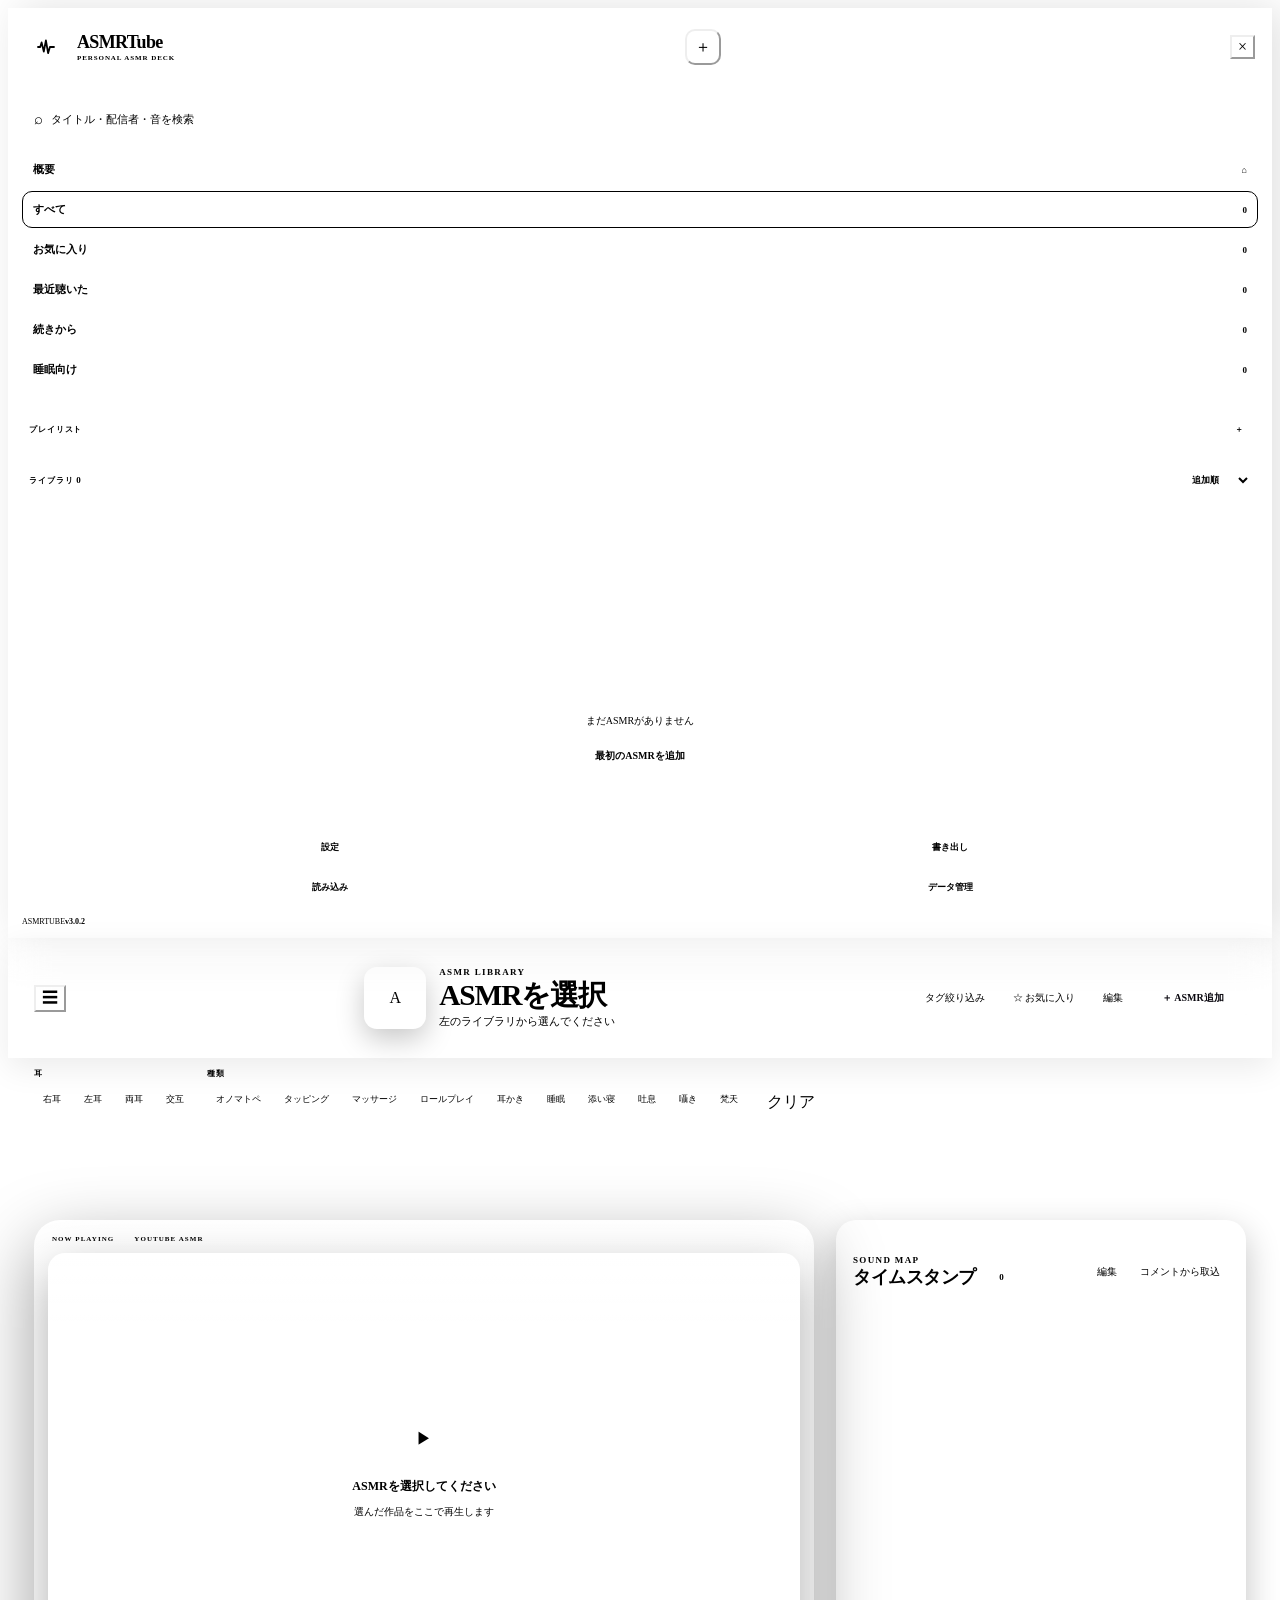
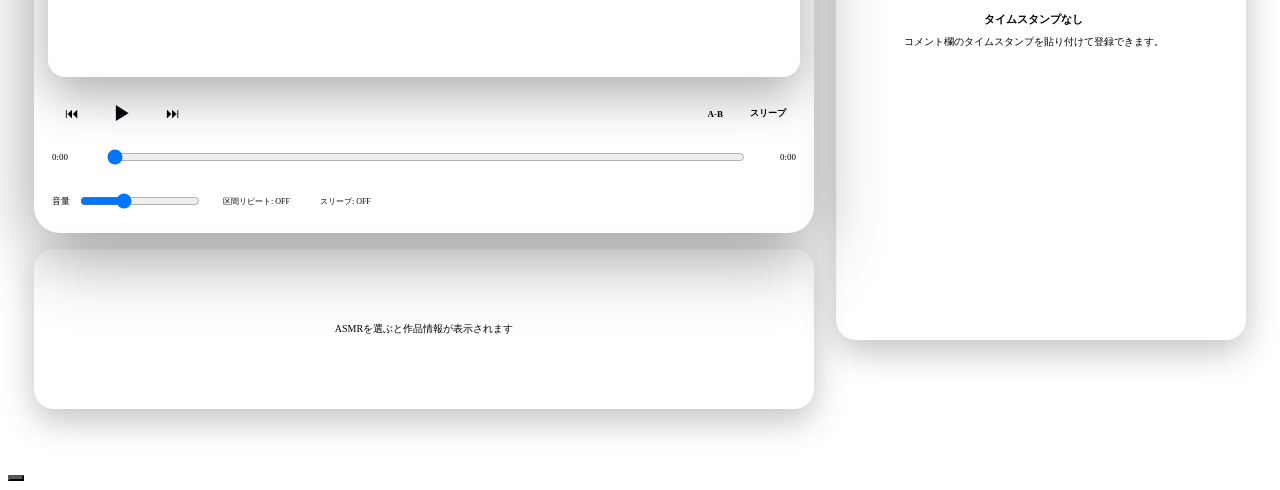
==== commit af2e4f42: "Separate dialog close controls from form submission" ====
--- a/index.html
+++ b/index.html
@@ -189,7 +189,7 @@
 
   <dialog id="videoDialog" class="dialog">
     <form method="dialog" id="videoForm">
-      <div class="dialog-head"><div><div class="eyebrow">ASMR ITEM</div><h3 id="videoDialogTitle">ASMRを追加</h3></div><button value="cancel" class="icon-btn subtle">×</button></div>
+      <div class="dialog-head"><div><div class="eyebrow">ASMR ITEM</div><h3 id="videoDialogTitle">ASMRを追加</h3></div><button type="button" data-dialog-close class="icon-btn subtle">×</button></div>
       <label>YouTube URL
         <div class="metadata-url-row"><input id="videoUrl" required placeholder="https://www.youtube.com/watch?v=..."><button type="button" class="ghost-btn" id="metadataRefreshBtn">情報取得</button></div>
         <span id="metadataStatus" class="field-hint">URLを貼るとタイトルとチャンネル名を自動取得します。</span>
@@ -199,32 +199,32 @@
       <div class="two-col"><label>評価<select id="rating"><option value="0">未評価</option><option value="1">普通</option><option value="2">好き</option><option value="3">かなり好き</option><option value="4">神</option></select></label><label>作品音量<input id="itemVolume" type="number" min="0" max="100" value="35"></label></div>
       <label class="check-row"><input id="sleepFriendly" type="checkbox">睡眠向けとして登録</label>
       <input type="hidden" id="editId">
-      <div class="dialog-actions"><button value="cancel" class="ghost-btn">キャンセル</button><button type="submit" class="primary-btn">保存</button></div>
+      <div class="dialog-actions"><button type="button" data-dialog-close class="ghost-btn">キャンセル</button><button type="submit" class="primary-btn">保存</button></div>
     </form>
   </dialog>
 
   <dialog id="timestampDialog" class="dialog timestamp-dialog">
     <form method="dialog" id="timestampForm">
-      <div class="dialog-head"><div><div class="eyebrow">YOUTUBE COMMENT</div><h3>コメントからタイムスタンプ取込</h3><p class="muted small">普通の時刻、Markdownリンク、ハイフン区切り、見出し＋左右、▷親 / ┗子、1行に潰れたコメント、YouTube絵文字混在などを自動判定します。</p></div><button value="cancel" class="icon-btn subtle">×</button></div>
+      <div class="dialog-head"><div><div class="eyebrow">YOUTUBE COMMENT</div><h3>コメントからタイムスタンプ取込</h3><p class="muted small">普通の時刻、Markdownリンク、ハイフン区切り、見出し＋左右、▷親 / ┗子、1行に潰れたコメント、YouTube絵文字混在などを自動判定します。</p></div><button type="button" data-dialog-close class="icon-btn subtle">×</button></div>
       <textarea id="timestampPaste" rows="8" placeholder="YouTubeコメントをそのまま貼り付け"></textarea>
       <div class="parse-row"><button type="button" id="parseTimestampsBtn" class="primary-soft">タイムスタンプを解析</button><span id="parseSummary" class="muted small"></span></div>
       <div id="timestampPreview" class="timestamp-preview"></div>
-      <div class="dialog-actions"><button value="cancel" class="ghost-btn">キャンセル</button><button id="saveTimestampsBtn" type="button" class="primary-btn" disabled>解析結果で置き換え / 追加</button></div>
+      <div class="dialog-actions"><button type="button" data-dialog-close class="ghost-btn">キャンセル</button><button id="saveTimestampsBtn" type="button" class="primary-btn" disabled>解析結果で置き換え / 追加</button></div>
     </form>
   </dialog>
 
   <dialog id="sleepDialog" class="dialog small-dialog">
     <form method="dialog">
-      <div class="dialog-head"><div><div class="eyebrow">SLEEP TIMER</div><h3>スリープタイマー</h3></div><button value="cancel" class="icon-btn subtle">×</button></div>
+      <div class="dialog-head"><div><div class="eyebrow">SLEEP TIMER</div><h3>スリープタイマー</h3></div><button type="button" data-dialog-close class="icon-btn subtle">×</button></div>
       <div class="sleep-options"><button value="cancel" data-sleep="15">15分</button><button value="cancel" data-sleep="30">30分</button><button value="cancel" data-sleep="45">45分</button><button value="cancel" data-sleep="60">60分</button><button value="cancel" data-sleep="90">90分</button><button value="cancel" data-sleep="0">解除</button></div>
     </form>
   </dialog>
 
   <dialog id="playlistDialog" class="dialog small-dialog">
     <form method="dialog" id="playlistForm">
-      <div class="dialog-head"><h3>プレイリスト作成</h3><button value="cancel" class="icon-btn subtle">×</button></div>
+      <div class="dialog-head"><h3>プレイリスト作成</h3><button type="button" data-dialog-close class="icon-btn subtle">×</button></div>
       <label>名前<input id="playlistName" required maxlength="40"></label>
-      <div class="dialog-actions"><button value="cancel" class="ghost-btn">キャンセル</button><button type="submit" class="primary-btn">作成</button></div>
+      <div class="dialog-actions"><button type="button" data-dialog-close class="ghost-btn">キャンセル</button><button type="submit" class="primary-btn">作成</button></div>
     </form>
   </dialog>
 
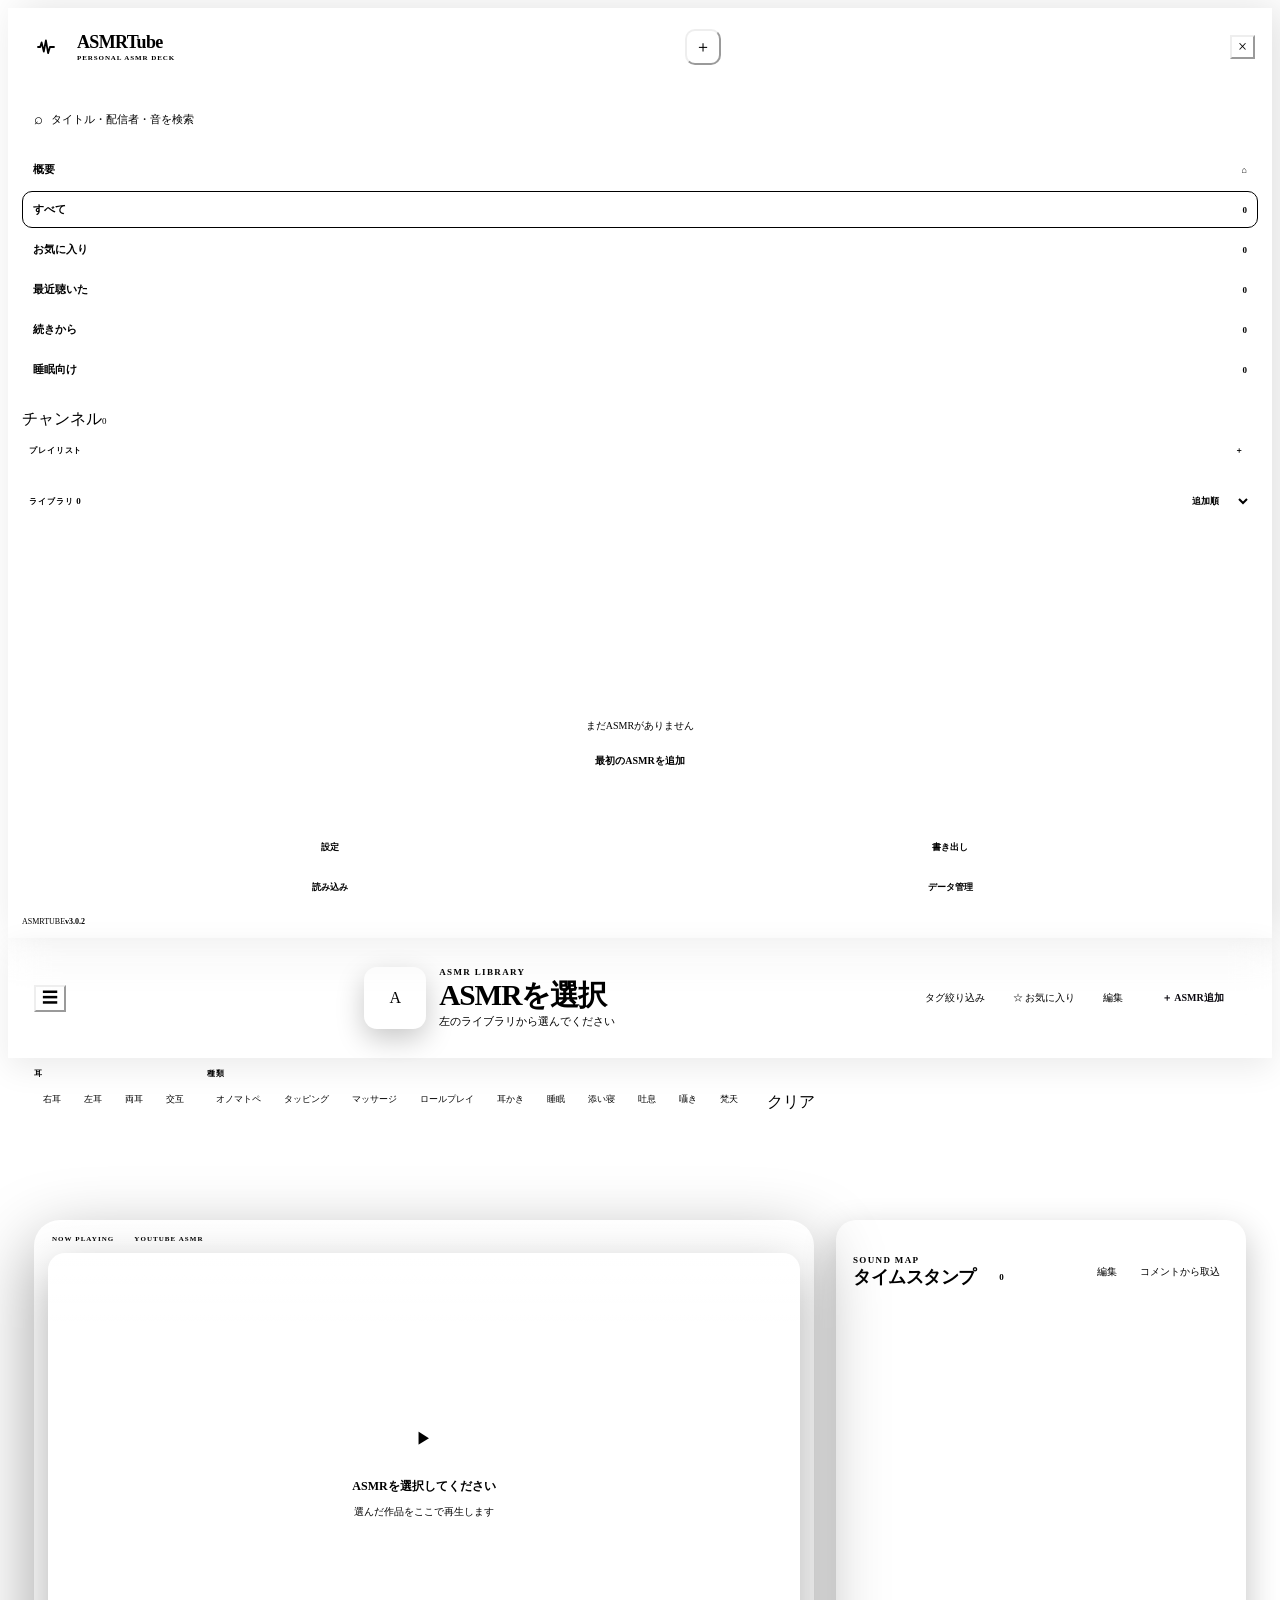
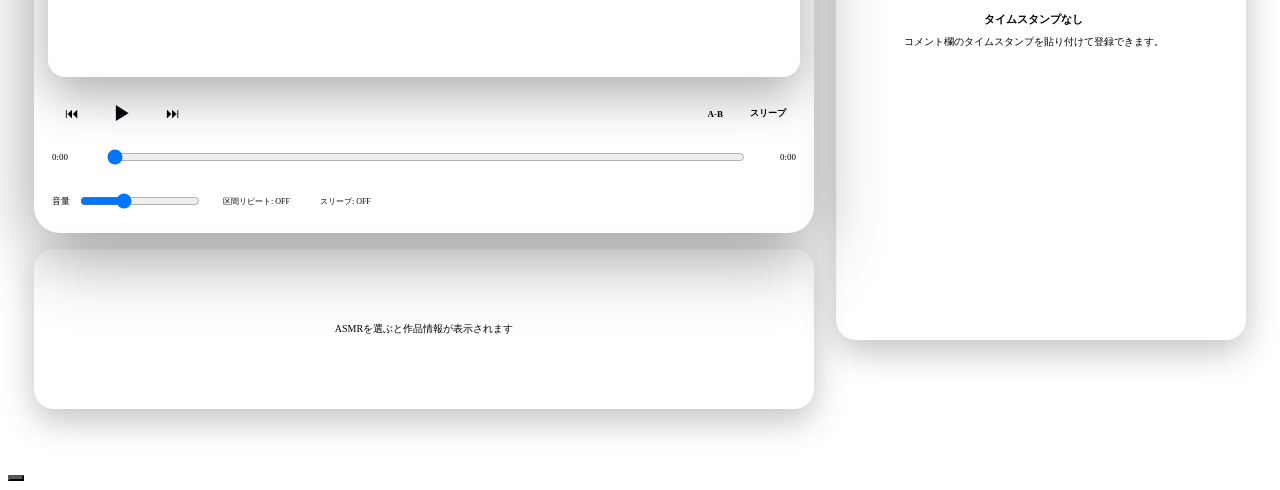
==== commit 9bc57e80: "Add channel section to library sidebar" ====
--- a/index.html
+++ b/index.html
@@ -39,6 +39,9 @@
         <button class="view-btn" data-view="sleep"><span>睡眠向け</span><span class="nav-count" id="countSleep">0</span></button>
       </nav>
 
+      <div class="channel-head"><span>チャンネル</span><span class="nav-count" id="channelCount">0</span></div>
+      <div id="channelList" class="channel-nav" aria-label="チャンネル別ライブラリ"></div>
+
       <div class="playlist-head"><span>プレイリスト</span><button class="mini-icon" id="newPlaylistBtn" title="プレイリスト作成">＋</button></div>
       <div id="playlistList" class="playlist-nav"></div>
 
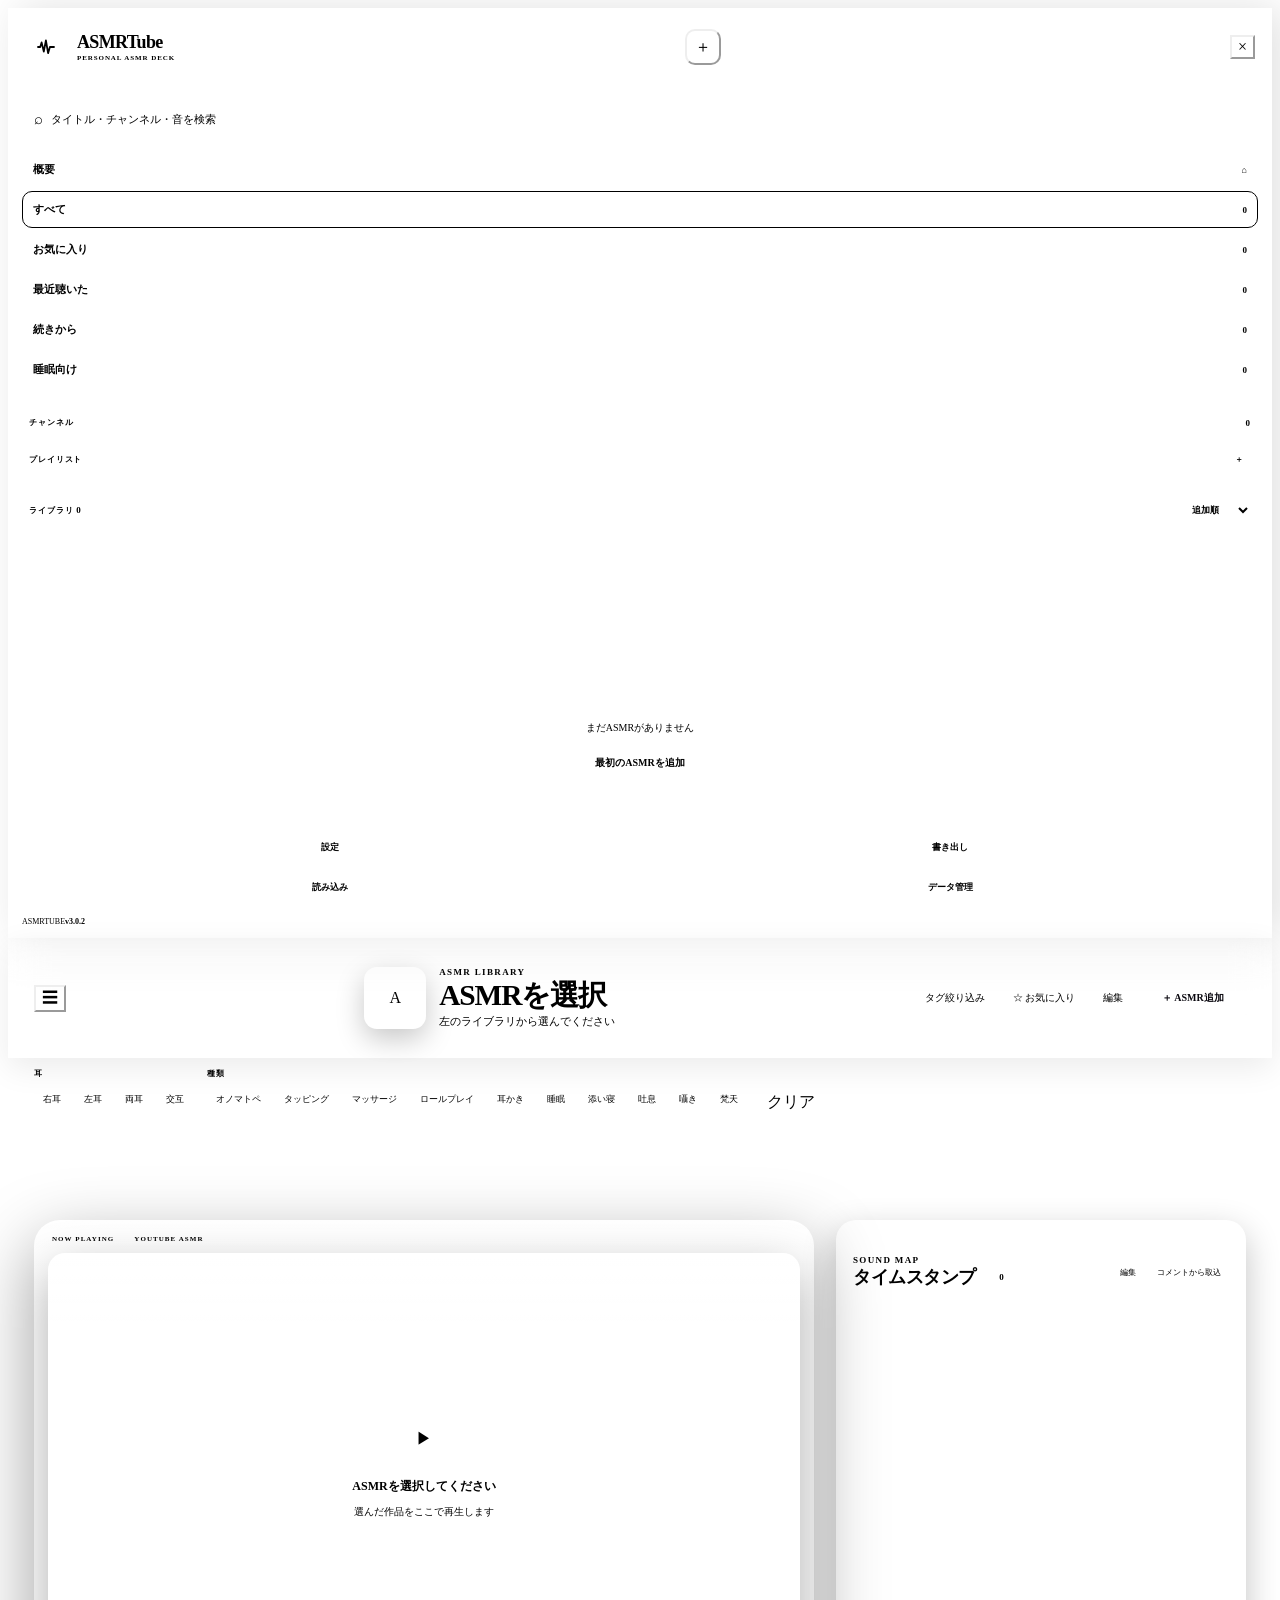
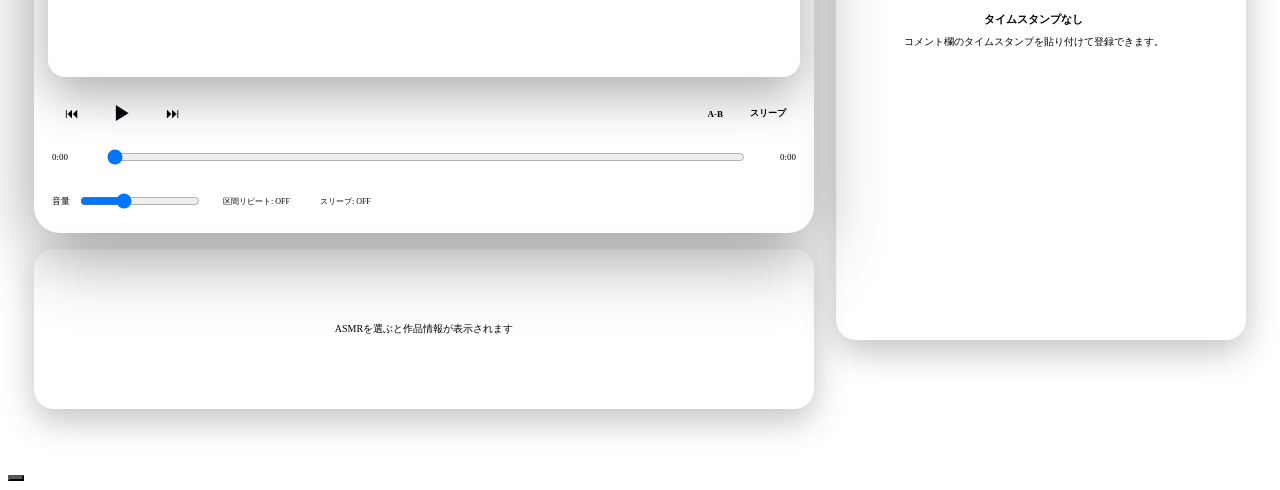
==== commit bbfba32a: "Use channel terminology in index.html" ====
--- a/index.html
+++ b/index.html
@@ -29,7 +29,7 @@
         <button class="icon-btn subtle" id="addVideoBtn" title="ASMRを追加" aria-label="ASMRを追加">＋</button>
       </div>
 
-      <div class="search-box"><span>⌕</span><input id="searchInput" type="search" placeholder="タイトル・配信者・音を検索"></div>
+      <div class="search-box"><span>⌕</span><input id="searchInput" type="search" placeholder="タイトル・チャンネル・音を検索"></div>
 
       <nav class="view-nav" id="nav" aria-label="ライブラリ表示">
         <button class="view-btn active" data-view="all"><span>すべて</span><span class="nav-count" id="countAll">0</span></button>
@@ -197,7 +197,7 @@
         <div class="metadata-url-row"><input id="videoUrl" required placeholder="https://www.youtube.com/watch?v=..."><button type="button" class="ghost-btn" id="metadataRefreshBtn">情報取得</button></div>
         <span id="metadataStatus" class="field-hint">URLを貼るとタイトルとチャンネル名を自動取得します。</span>
       </label>
-      <div class="two-col"><label>タイトル<input id="videoTitle" placeholder="URLから自動取得"></label><label>配信者<input id="creator" placeholder="URLから自動取得"></label></div>
+      <div class="two-col"><label>タイトル<input id="videoTitle" placeholder="URLから自動取得"></label><label>チャンネル<input id="creator" placeholder="URLから自動取得"></label></div>
       <label>タグ<input id="tags" placeholder="耳かき, 囁き, 睡眠, 両耳"></label>
       <div class="two-col"><label>評価<select id="rating"><option value="0">未評価</option><option value="1">普通</option><option value="2">好き</option><option value="3">かなり好き</option><option value="4">神</option></select></label><label>作品音量<input id="itemVolume" type="number" min="0" max="100" value="35"></label></div>
       <label class="check-row"><input id="sleepFriendly" type="checkbox">睡眠向けとして登録</label>
--- a/workspace.css
+++ b/workspace.css
@@ -163,7 +163,7 @@
 .nav-count{min-width:23px;text-align:right;color:var(--theme-text-3)!important;font-size:9px!important;font-variant-numeric:tabular-nums}
 .view-btn.active .nav-count{color:var(--accent-strong)!important}
 
-.playlist-head,.library-head{
+.channel-head,.playlist-head,.library-head{
   flex:0 0 auto;
   display:flex!important;align-items:center!important;justify-content:space-between!important;gap:10px!important;
   margin:0!important;padding:8px 7px 6px!important;
@@ -172,12 +172,18 @@
 }
 .playlist-head .mini-icon{width:25px!important;height:25px!important;padding:0!important;border:0!important;background:transparent!important}
 .playlist-head .mini-icon:hover{background:var(--theme-surface)!important;color:var(--accent-strong)!important}
-.playlist-nav{flex:0 0 auto;display:grid!important;gap:2px!important;max-height:104px!important;overflow:auto!important;margin-bottom:5px}
-.playlist-item{
+.channel-nav,.playlist-nav{flex:0 0 auto;display:grid!important;gap:2px!important;overflow:auto!important;margin-bottom:5px}
+.channel-nav{max-height:116px!important}
+.playlist-nav{max-height:92px!important}
+.channel-item,.playlist-item{
   min-height:31px!important;padding:0 9px!important;border:0!important;border-radius:8px!important;
   background:transparent!important;color:var(--theme-text-2)!important;font-size:10px!important;text-align:left!important;cursor:pointer!important;
 }
-.playlist-item:hover,.playlist-item.active{background:var(--theme-surface)!important;color:var(--theme-text)!important}
+.channel-item:hover,.channel-item.active,.playlist-item:hover,.playlist-item.active{background:var(--theme-surface)!important;color:var(--theme-text)!important}
+.channel-item{display:flex!important;align-items:center!important;justify-content:space-between!important;gap:8px!important}
+.channel-item>span:first-child{min-width:0;overflow:hidden;text-overflow:ellipsis;white-space:nowrap}
+.channel-item-count{flex:0 0 auto;color:var(--theme-text-3)!important;font-size:9px!important;font-variant-numeric:tabular-nums}
+.channel-item.active .channel-item-count{color:var(--accent-strong)!important}
 .library-head{margin-top:3px!important;border-top:1px solid var(--theme-line)!important;padding-top:10px!important}
 .library-head b{color:var(--accent-strong)!important;font-size:9px!important}
 .mini-select{min-height:28px!important;padding:0 7px!important;border:1px solid var(--theme-line)!important;border-radius:8px!important;background:var(--theme-surface)!important;color:var(--theme-text-2)!important;font-size:9px!important}
@@ -363,21 +369,7 @@
 .tag-row{display:flex!important;gap:5px!important;flex-wrap:wrap!important}
 .tag{padding:5px 7px!important;border:1px solid var(--theme-line)!important;border-radius:8px!important;background:var(--theme-surface-2)!important;color:var(--theme-text-2)!important;font-size:8px!important}
 .info-actions{display:flex!important;gap:6px!important;flex-wrap:wrap!important;padding-top:3px!important}
-.info-actions button{min-height:34px!important;padding:0 10px!important;font-size:10px!important}
-
-.playlist-dialog{width:min(520px,calc(100vw - 24px))!important}
-.playlist-create-row{display:grid!important;grid-template-columns:minmax(0,1fr) auto!important;gap:8px!important;align-items:center!important;margin-top:6px!important}
-.playlist-create-row input{min-width:0!important}
-.playlist-manage-list{display:grid!important;gap:7px!important;max-height:min(360px,48vh)!important;overflow:auto!important;margin-top:14px!important;padding-right:2px!important}
-.playlist-manage-row{display:grid!important;grid-template-columns:minmax(0,1fr) auto!important;align-items:center!important;gap:10px!important;padding:10px!important;border:1px solid var(--theme-line)!important;border-radius:11px!important;background:var(--theme-surface-2)!important}
-.playlist-manage-choice{display:flex!important;align-items:center!important;gap:10px!important;min-width:0!important;cursor:pointer!important}
-.playlist-manage-choice input{width:17px!important;height:17px!important;flex:0 0 auto!important;accent-color:var(--accent)!important}
-.playlist-manage-choice span{display:flex!important;align-items:center!important;justify-content:space-between!important;gap:10px!important;min-width:0!important;flex:1!important}
-.playlist-manage-choice strong{overflow:hidden!important;text-overflow:ellipsis!important;white-space:nowrap!important;color:var(--theme-text)!important;font-size:11px!important}
-.playlist-manage-choice small{flex:0 0 auto!important;color:var(--theme-text-3)!important;font-size:9px!important}
-.playlist-manage-delete{min-height:30px!important;padding:0 9px!important;border:1px solid rgba(255,127,138,.18)!important;border-radius:8px!important;background:rgba(255,127,138,.05)!important;color:#ff9da5!important;font-size:9px!important;cursor:pointer!important}
-.playlist-manage-delete:hover{background:rgba(255,127,138,.1)!important;border-color:rgba(255,127,138,.32)!important}
-.playlist-manage-empty{margin:0!important;padding:14px!important;border:1px dashed var(--theme-line)!important;border-radius:11px!important;color:var(--theme-text-3)!important;font-size:10px!important;line-height:1.55!important;text-align:center!important}
+.info-actions button{min-height:34px!important;padding:0 10px!important;font-size:9px!important}
 
 .v22-library-tools{display:grid!important;gap:10px!important;margin:2px 0 0!important;padding-top:13px!important;border-top:1px solid var(--theme-line)!important}
 .resume-card{padding:11px 12px!important;border:1px solid rgb(var(--accent-rgb) / .18)!important;border-radius:12px!important;background:rgb(var(--accent-rgb) / .065)!important}
@@ -407,7 +399,7 @@
 .timestamp-head{flex:0 0 auto!important;min-height:72px!important;padding:16px 17px 13px!important;display:flex!important;align-items:center!important;justify-content:space-between!important;gap:10px!important;border-bottom:1px solid var(--theme-line)!important;background:transparent!important}
 .timestamp-head h3{display:flex!important;align-items:center!important;gap:7px!important;margin:0!important;color:var(--theme-text)!important;font-size:18px!important;letter-spacing:-.025em!important}
 .timestamp-count{min-width:25px!important;height:21px!important;padding:0 6px!important;display:inline-grid!important;place-items:center!important;border:1px solid rgb(var(--accent-rgb) / .16)!important;border-radius:7px!important;background:rgb(var(--accent-rgb) / .08)!important;color:var(--accent-strong)!important;font-size:9px!important}
-.timestamp-tools{display:flex!important;align-items:center!important;gap:5px!important}.timestamp-tools .ghost-btn{min-height:32px!important;padding:0 9px!important;font-size:10px!important;background:rgb(255 255 255 / .025)!important}
+.timestamp-tools{display:flex!important;align-items:center!important;gap:5px!important}.timestamp-tools .ghost-btn{min-height:31px!important;padding:0 8px!important;font-size:8px!important;background:rgb(255 255 255 / .025)!important}
 .timestamp-view{flex:1!important;min-height:0!important;overflow:auto!important;padding:8px 8px 25vh!important;background:transparent!important;scrollbar-gutter:stable!important}
 .timestamp-view.empty{padding:24px!important;display:grid!important;place-items:center!important}
 .timestamp-view .empty-copy{display:grid!important;gap:6px!important;max-width:280px!important;text-align:center!important;color:var(--theme-text-3)!important;font-size:10px!important;line-height:1.55!important}
@@ -429,9 +421,9 @@
 /* Rich timestamp UI is optional but styled when connected. */
 .timestamp-view-mode{flex:0 0 auto!important;padding:8px 10px!important;display:flex!important;align-items:center!important;justify-content:space-between!important;gap:8px!important;border-bottom:1px solid var(--theme-line)!important;background:rgb(0 0 0 / .08)!important;backdrop-filter:none!important}
 .timestamp-view-tabs{display:flex!important;gap:4px!important;padding:3px!important;border:1px solid var(--theme-line)!important;border-radius:10px!important;background:var(--theme-surface-2)!important}
-.timestamp-view-tab{min-height:30px!important;padding:0 10px!important;border:0!important;border-radius:7px!important;background:transparent!important;color:var(--theme-text-3)!important;font-size:10px!important;font-weight:850!important;cursor:pointer!important}
+.timestamp-view-tab{min-height:27px!important;padding:0 9px!important;border:0!important;border-radius:7px!important;background:transparent!important;color:var(--theme-text-3)!important;font-size:8px!important;font-weight:850!important;cursor:pointer!important}
 .timestamp-view-tab.active{background:rgb(var(--accent-rgb) / .13)!important;color:var(--accent-strong)!important;box-shadow:inset 0 0 0 1px rgb(var(--accent-rgb) / .12)!important}
-.timestamp-view-meta{color:var(--theme-text-3)!important;font-size:10px!important}
+.timestamp-view-meta{color:var(--theme-text-3)!important;font-size:8px!important}
 .chapter-overview{display:grid!important;gap:8px!important;padding:4px 1px 6px!important}
 .chapter-overview-grid,.role-parent-grid{display:grid!important;grid-template-columns:repeat(2,minmax(0,1fr))!important;gap:6px!important}
 .chapter-card,.role-parent-card{
@@ -439,7 +431,7 @@
 }
 .chapter-card:hover,.role-parent-card:hover{border-color:rgb(var(--accent-rgb) / .25)!important;background:rgb(var(--accent-rgb) / .075)!important}
 .chapter-card.active,.chapter-card.selected{border-color:rgb(var(--accent-rgb) / .34)!important;background:rgb(var(--accent-rgb) / .13)!important;box-shadow:inset 3px 0 0 var(--accent)!important}
-.chapter-card-name,.role-parent-name{font-size:11px!important;font-weight:850!important}.chapter-card-time,.role-parent-time{color:var(--accent-strong)!important;font-size:10px!important}.chapter-card-count,.role-parent-card small{color:var(--theme-text-3)!important;font-size:9px!important}
+.chapter-card-name,.role-parent-name{font-size:9px!important;font-weight:850!important}.chapter-card-time,.role-parent-time{color:var(--accent-strong)!important;font-size:8px!important}.chapter-card-count,.role-parent-card small{color:var(--theme-text-3)!important;font-size:7px!important}
 .chapter-focus,.timestamp-block{border:1px solid var(--theme-line)!important;border-radius:11px!important;background:rgb(0 0 0 / .08)!important;overflow:hidden!important}
 .chapter-focus-head,.timestamp-group-line{background:rgb(var(--accent-rgb) / .055)!important;border-bottom-color:var(--theme-line)!important}
 .timestamp-block.active-group{border-color:rgb(var(--accent-rgb) / .32)!important;box-shadow:inset 3px 0 0 var(--accent)!important}
@@ -490,9 +482,7 @@
   .topbar{min-height:76px!important;padding:10px 12px 10px 54px!important}
   .now-art{width:50px!important;height:50px!important;flex-basis:50px!important}
   .now-title h2{max-width:52vw!important;font-size:18px!important}
-  .top-actions{display:flex!important;flex:0 0 auto!important;gap:5px!important}
-  .top-actions #topFavBtn,.top-actions #topEditBtn,.top-actions #topAddBtn{display:none!important}
-  .top-actions #filterBtn{display:inline-flex!important;min-height:34px!important;padding:0 9px!important}
+  .top-actions{display:none!important}
   .filter-strip{padding:9px 12px!important;overflow:auto!important}
   .workspace{display:flex!important;flex-direction:column!important;gap:13px!important;padding:12px 10px 30px!important;min-height:0!important}
   .player-column{width:100%!important;gap:12px!important}
@@ -519,7 +509,7 @@
   .media-deck-label{font-size:6px!important}
   .transport-card{align-items:center!important}
   .transport-btn{width:36px!important;height:36px!important;min-width:36px!important}.transport-btn.main-control{width:44px!important;height:44px!important;min-width:44px!important}
-  .mode-btn{min-height:31px!important;padding:0 8px!important;font-size:10px!important}
+  .mode-btn{min-height:31px!important;padding:0 8px!important;font-size:8px!important}
   .progress-row{grid-template-columns:38px minmax(0,1fr) 38px!important;gap:6px!important}
   .player-options{gap:7px!important}.player-options label input{width:92px!important}.status-pill{display:none!important}
   .info-card{padding:12px!important}.info-title-row{gap:8px!important}.info-title h3{font-size:15px!important}
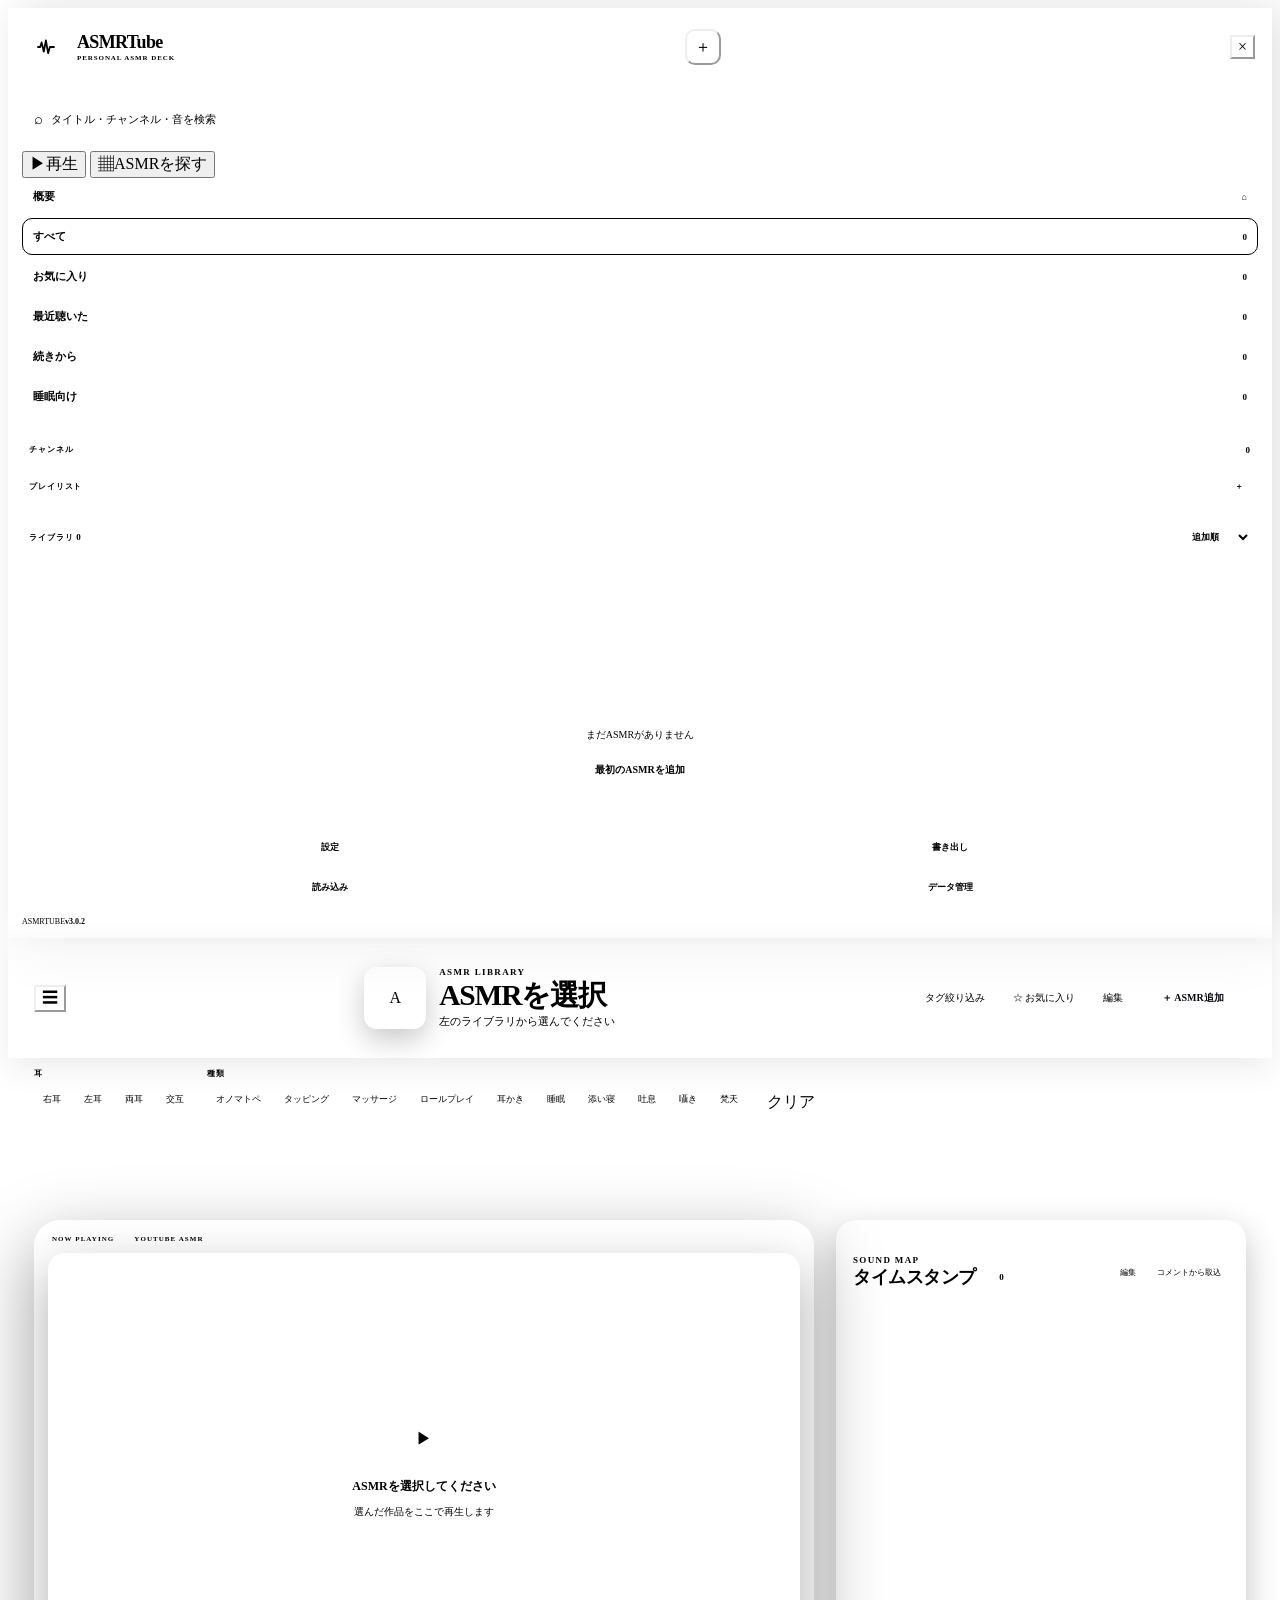
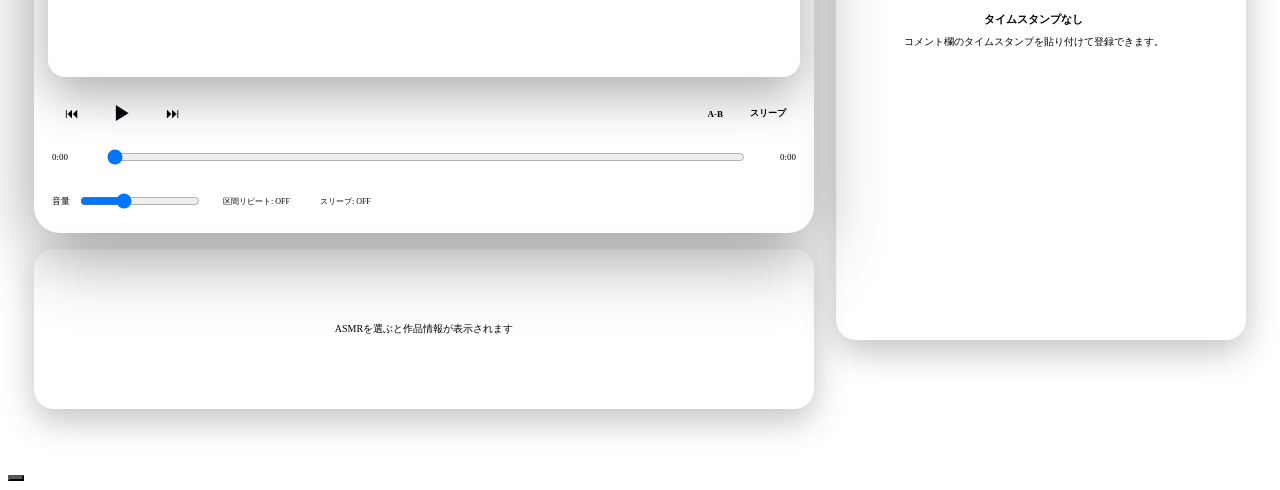
==== commit f3d61fa4: "Add ASMR browse page structure" ====
--- a/index.html
+++ b/index.html
@@ -31,6 +31,11 @@
 
       <div class="search-box"><span>⌕</span><input id="searchInput" type="search" placeholder="タイトル・チャンネル・音を検索"></div>
 
+      <div class="sidebar-page-switch" aria-label="メイン画面">
+        <button class="sidebar-page-btn active" id="playerPageBtn" type="button"><span>▶</span><span>再生</span></button>
+        <button class="sidebar-page-btn" id="browsePageBtn" type="button"><span>▦</span><span>ASMRを探す</span></button>
+      </div>
+
       <nav class="view-nav" id="nav" aria-label="ライブラリ表示">
         <button class="view-btn active" data-view="all"><span>すべて</span><span class="nav-count" id="countAll">0</span></button>
         <button class="view-btn" data-view="favorites"><span>お気に入り</span><span class="nav-count" id="countFav">0</span></button>
@@ -79,6 +84,42 @@
         <div><span class="filter-label">耳</span><div id="earFilters" class="chips"></div></div>
         <div><span class="filter-label">種類</span><div id="typeFilters" class="chips"></div></div>
         <button class="ghost-btn" id="clearFiltersBtn">クリア</button>
+      </section>
+
+      <section id="browsePage" class="library-browse-page" hidden aria-labelledby="browsePageTitle">
+        <div class="browse-hero">
+          <div>
+            <div class="eyebrow">YOUR ASMR LIBRARY</div>
+            <h2 id="browsePageTitle">ASMRを探す</h2>
+            <p>サムネイル・チャンネル・聴き方から、今聴きたいASMRを選べます。再生してもこの画面に残れます。</p>
+          </div>
+          <button class="primary-btn" id="browseAddBtn" type="button">＋ ASMR追加</button>
+        </div>
+
+        <div class="browse-toolbar">
+          <label class="browse-search"><span>⌕</span><input id="browseSearch" type="search" placeholder="タイトル・チャンネル・音を検索"></label>
+          <div class="browse-view-chips" role="group" aria-label="ASMRの絞り込み">
+            <button class="browse-chip active" data-browse-view="all" type="button">すべて</button>
+            <button class="browse-chip" data-browse-view="favorites" type="button">お気に入り</button>
+            <button class="browse-chip" data-browse-view="recent" type="button">最近聴いた</button>
+            <button class="browse-chip" data-browse-view="resume" type="button">続きから</button>
+            <button class="browse-chip" data-browse-view="sleep" type="button">睡眠向け</button>
+          </div>
+        </div>
+
+        <section class="browse-channel-section" aria-labelledby="browseChannelTitle">
+          <div class="browse-section-head">
+            <div><div class="eyebrow">CHANNELS</div><h3 id="browseChannelTitle">チャンネルから選ぶ</h3></div>
+            <span id="browseChannelCount" class="browse-count">0チャンネル</span>
+          </div>
+          <div id="browseChannelChips" class="browse-channel-chips"></div>
+        </section>
+
+        <div class="browse-section-head browse-results-head">
+          <div><div class="eyebrow">ASMR</div><h3 id="browseHeading">すべてのASMR</h3></div>
+          <span id="browseCount" class="browse-count">0件</span>
+        </div>
+        <div id="browseGrid" class="browse-grid"></div>
       </section>
 
       <div class="workspace">
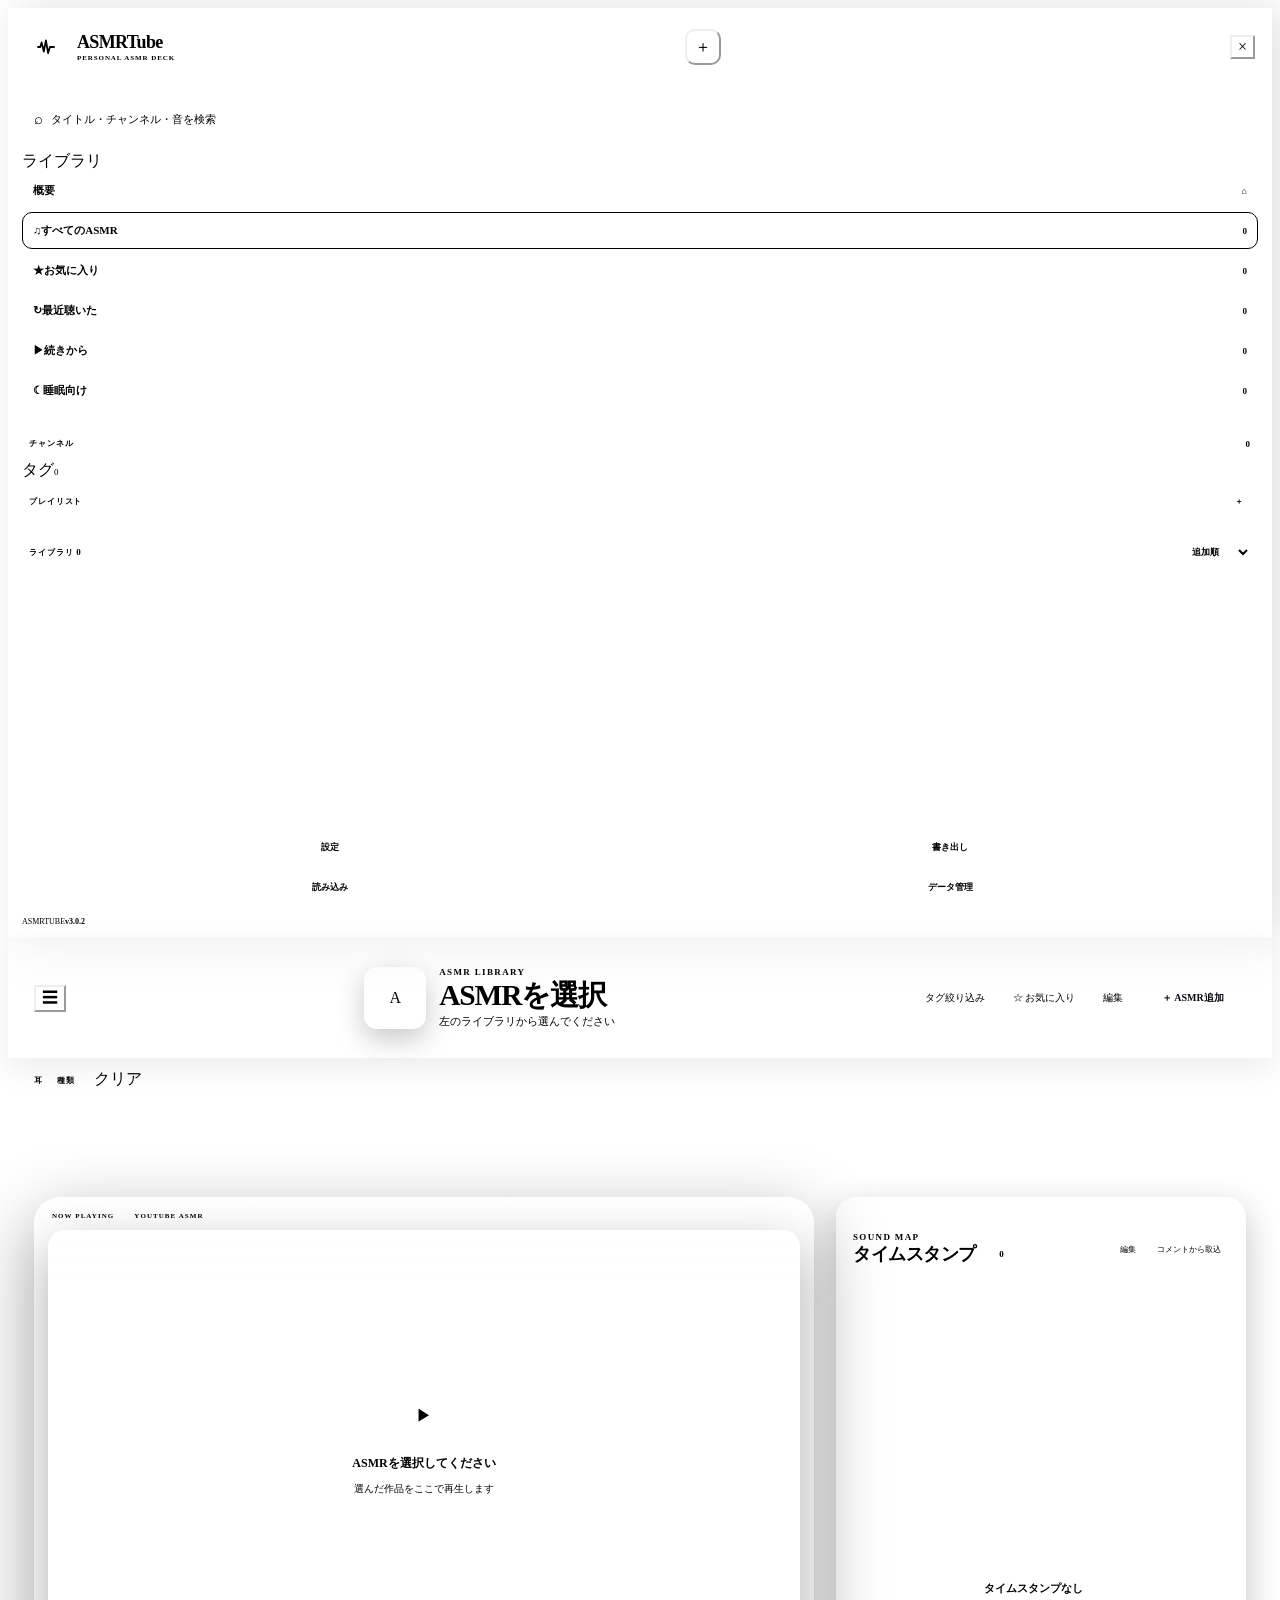
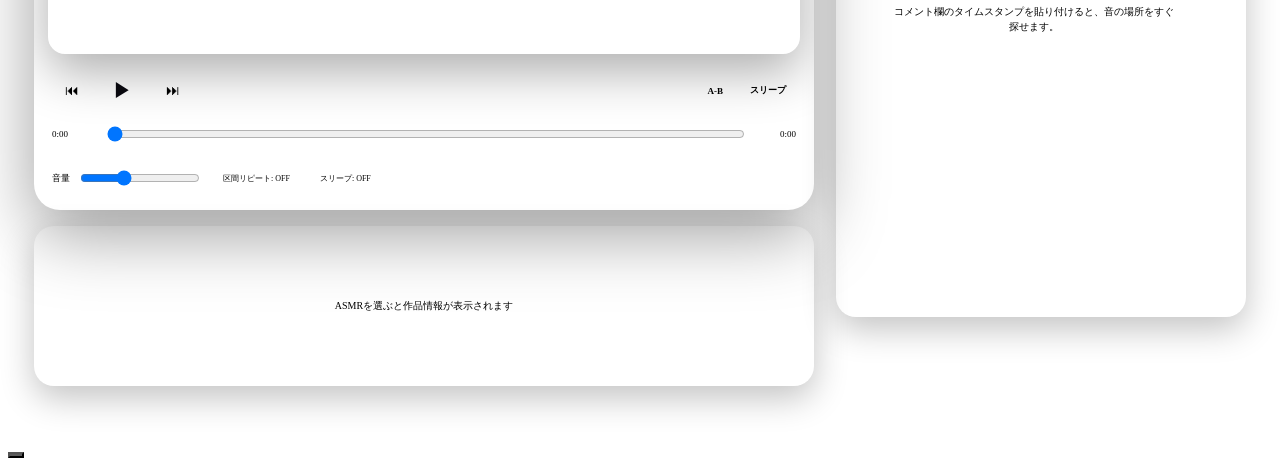
==== commit 9662f3df: "Restructure sidebar into library channel tag groups" ====
--- a/index.html
+++ b/index.html
@@ -31,21 +31,20 @@
 
       <div class="search-box"><span>⌕</span><input id="searchInput" type="search" placeholder="タイトル・チャンネル・音を検索"></div>
 
-      <div class="sidebar-page-switch" aria-label="メイン画面">
-        <button class="sidebar-page-btn active" id="playerPageBtn" type="button"><span>▶</span><span>再生</span></button>
-        <button class="sidebar-page-btn" id="browsePageBtn" type="button"><span>▦</span><span>ASMRを探す</span></button>
-      </div>
-
+      <div class="sidebar-section-label">ライブラリ</div>
       <nav class="view-nav" id="nav" aria-label="ライブラリ表示">
-        <button class="view-btn active" data-view="all"><span>すべて</span><span class="nav-count" id="countAll">0</span></button>
-        <button class="view-btn" data-view="favorites"><span>お気に入り</span><span class="nav-count" id="countFav">0</span></button>
-        <button class="view-btn" data-view="recent"><span>最近聴いた</span><span class="nav-count" id="countRecent">0</span></button>
-        <button class="view-btn" data-view="resume"><span>続きから</span><span class="nav-count" id="countResume">0</span></button>
-        <button class="view-btn" data-view="sleep"><span>睡眠向け</span><span class="nav-count" id="countSleep">0</span></button>
+        <button class="view-btn active" data-view="all"><span><span class="nav-icon">♫</span>すべてのASMR</span><span class="nav-count" id="countAll">0</span></button>
+        <button class="view-btn" data-view="favorites"><span><span class="nav-icon">★</span>お気に入り</span><span class="nav-count" id="countFav">0</span></button>
+        <button class="view-btn" data-view="recent"><span><span class="nav-icon">↻</span>最近聴いた</span><span class="nav-count" id="countRecent">0</span></button>
+        <button class="view-btn" data-view="resume"><span><span class="nav-icon">▶</span>続きから</span><span class="nav-count" id="countResume">0</span></button>
+        <button class="view-btn" data-view="sleep"><span><span class="nav-icon">☾</span>睡眠向け</span><span class="nav-count" id="countSleep">0</span></button>
       </nav>
 
       <div class="channel-head"><span>チャンネル</span><span class="nav-count" id="channelCount">0</span></div>
       <div id="channelList" class="channel-nav" aria-label="チャンネル別ライブラリ"></div>
+
+      <div class="tag-sidebar-head"><span>タグ</span><span class="nav-count" id="tagSidebarCount">0</span></div>
+      <div id="tagSidebarList" class="tag-sidebar-nav" aria-label="タグ別ライブラリ"></div>
 
       <div class="playlist-head"><span>プレイリスト</span><button class="mini-icon" id="newPlaylistBtn" title="プレイリスト作成">＋</button></div>
       <div id="playlistList" class="playlist-nav"></div>
@@ -84,42 +83,6 @@
         <div><span class="filter-label">耳</span><div id="earFilters" class="chips"></div></div>
         <div><span class="filter-label">種類</span><div id="typeFilters" class="chips"></div></div>
         <button class="ghost-btn" id="clearFiltersBtn">クリア</button>
-      </section>
-
-      <section id="browsePage" class="library-browse-page" hidden aria-labelledby="browsePageTitle">
-        <div class="browse-hero">
-          <div>
-            <div class="eyebrow">YOUR ASMR LIBRARY</div>
-            <h2 id="browsePageTitle">ASMRを探す</h2>
-            <p>サムネイル・チャンネル・聴き方から、今聴きたいASMRを選べます。再生してもこの画面に残れます。</p>
-          </div>
-          <button class="primary-btn" id="browseAddBtn" type="button">＋ ASMR追加</button>
-        </div>
-
-        <div class="browse-toolbar">
-          <label class="browse-search"><span>⌕</span><input id="browseSearch" type="search" placeholder="タイトル・チャンネル・音を検索"></label>
-          <div class="browse-view-chips" role="group" aria-label="ASMRの絞り込み">
-            <button class="browse-chip active" data-browse-view="all" type="button">すべて</button>
-            <button class="browse-chip" data-browse-view="favorites" type="button">お気に入り</button>
-            <button class="browse-chip" data-browse-view="recent" type="button">最近聴いた</button>
-            <button class="browse-chip" data-browse-view="resume" type="button">続きから</button>
-            <button class="browse-chip" data-browse-view="sleep" type="button">睡眠向け</button>
-          </div>
-        </div>
-
-        <section class="browse-channel-section" aria-labelledby="browseChannelTitle">
-          <div class="browse-section-head">
-            <div><div class="eyebrow">CHANNELS</div><h3 id="browseChannelTitle">チャンネルから選ぶ</h3></div>
-            <span id="browseChannelCount" class="browse-count">0チャンネル</span>
-          </div>
-          <div id="browseChannelChips" class="browse-channel-chips"></div>
-        </section>
-
-        <div class="browse-section-head browse-results-head">
-          <div><div class="eyebrow">ASMR</div><h3 id="browseHeading">すべてのASMR</h3></div>
-          <span id="browseCount" class="browse-count">0件</span>
-        </div>
-        <div id="browseGrid" class="browse-grid"></div>
       </section>
 
       <div class="workspace">
--- a/workspace.css
+++ b/workspace.css
@@ -145,6 +145,37 @@
 .search-box input::placeholder{color:var(--theme-text-3)!important}
 .search-box input:focus{outline:0!important}
 
+.sidebar-page-switch{
+  flex:0 0 auto;
+  display:grid!important;
+  grid-template-columns:repeat(2,minmax(0,1fr))!important;
+  gap:4px!important;
+  margin:0 0 10px!important;
+  padding:0 0 10px!important;
+  border-bottom:1px solid var(--theme-line)!important;
+}
+.sidebar-page-btn{
+  min-height:34px!important;
+  display:flex!important;
+  align-items:center!important;
+  justify-content:center!important;
+  gap:6px!important;
+  border:0!important;
+  border-radius:9px!important;
+  background:transparent!important;
+  color:var(--theme-text-3)!important;
+  font-size:10px!important;
+  font-weight:800!important;
+  cursor:pointer!important;
+}
+.sidebar-page-btn:hover{background:var(--theme-surface)!important;color:var(--theme-text-2)!important}
+.sidebar-page-btn.active{
+  background:var(--theme-surface-2)!important;
+  color:var(--theme-text)!important;
+  box-shadow:inset 0 -2px 0 var(--accent)!important;
+}
+.sidebar-page-btn>span:first-child{color:var(--accent-strong)!important;font-size:9px!important}
+
 .view-nav{flex:0 0 auto;display:grid!important;gap:3px!important;margin:0 0 11px!important;padding-bottom:10px;border-bottom:1px solid var(--theme-line)}
 .view-btn{
   width:100%;min-height:37px;padding:0 10px!important;
@@ -440,6 +471,224 @@
 .chapter-other-card{border-color:var(--theme-line)!important;background:transparent!important;color:var(--theme-text-3)!important}
 
 /* --------------------------------------------------------------------------
+   Browse library — visual selection surface inspired by the validated
+   LyricTube browse structure while keeping ASMRTube's own theme/material.
+   -------------------------------------------------------------------------- */
+
+.library-browse-page{
+  min-height:calc(100vh - 78px);
+  padding:24px 26px 52px;
+  color:var(--theme-text);
+}
+.browse-hero{
+  display:flex;
+  align-items:flex-end;
+  justify-content:space-between;
+  gap:20px;
+  padding:4px 0 18px;
+  border-bottom:1px solid var(--theme-line);
+}
+.browse-hero h2{
+  margin:0;
+  font-size:clamp(28px,3vw,38px);
+  line-height:1.08;
+  letter-spacing:-.045em;
+}
+.browse-hero p{
+  max-width:680px;
+  margin:8px 0 0;
+  color:var(--theme-text-2);
+  font-size:12px;
+  line-height:1.6;
+}
+.browse-toolbar{
+  display:flex;
+  align-items:center;
+  justify-content:space-between;
+  gap:14px;
+  margin:16px 0 22px;
+}
+.browse-search{
+  min-width:260px;
+  max-width:540px;
+  flex:1 1 420px;
+  min-height:42px;
+  padding:0 12px;
+  display:flex;
+  align-items:center;
+  gap:8px;
+  border:1px solid var(--theme-line);
+  border-radius:10px;
+  background:var(--theme-surface);
+}
+.browse-search:focus-within{border-color:rgb(var(--accent-rgb) / .42);box-shadow:0 0 0 3px rgb(var(--accent-rgb) / .07)}
+.browse-search>span{color:var(--theme-text-3)}
+.browse-search input{
+  width:100%;
+  padding:10px 0;
+  border:0;
+  outline:0;
+  background:transparent;
+  color:var(--theme-text);
+  font-size:12px;
+}
+.browse-search input::placeholder{color:var(--theme-text-3)}
+.browse-view-chips{display:flex;flex-wrap:wrap;justify-content:flex-end;gap:6px}
+.browse-chip,.browse-channel-chip{
+  min-height:34px;
+  border:1px solid var(--theme-line);
+  border-radius:9px;
+  background:transparent;
+  color:var(--theme-text-2);
+  font-size:10px;
+  font-weight:760;
+  cursor:pointer;
+}
+.browse-chip{padding:0 11px}
+.browse-chip:hover,.browse-channel-chip:hover{border-color:var(--theme-line-strong);background:var(--theme-surface-2);color:var(--theme-text)}
+.browse-chip.active,.browse-channel-chip.active{
+  border-color:rgb(var(--accent-rgb) / .28);
+  background:rgb(var(--accent-rgb) / .12);
+  color:var(--accent-strong);
+  box-shadow:inset 0 -2px 0 var(--accent);
+}
+.browse-channel-section{margin:0 0 24px;padding:0 0 18px;border-bottom:1px solid var(--theme-line)}
+.browse-section-head{
+  display:flex;
+  align-items:flex-end;
+  justify-content:space-between;
+  gap:14px;
+  margin-bottom:10px;
+}
+.browse-section-head h3{margin:0;font-size:19px;letter-spacing:-.025em}
+.browse-count{color:var(--theme-text-3);font-size:10px;font-weight:750;font-variant-numeric:tabular-nums}
+.browse-channel-chips{
+  max-height:112px;
+  overflow:auto;
+  display:flex;
+  flex-wrap:wrap;
+  gap:6px;
+  padding:1px 1px 3px;
+}
+.browse-channel-chip{padding:0 10px}
+.browse-channel-chip span{margin-left:5px;color:var(--theme-text-3);font-size:9px;font-variant-numeric:tabular-nums}
+.browse-channel-chip.active span{color:var(--accent-strong)}
+.browse-results-head{margin-bottom:13px}
+.browse-grid{
+  display:grid;
+  grid-template-columns:repeat(auto-fill,minmax(190px,1fr));
+  gap:22px 15px;
+}
+.browse-card{
+  position:relative;
+  min-width:0;
+  border-radius:12px;
+  background:transparent;
+}
+.browse-card-main{
+  width:100%;
+  min-width:0;
+  padding:0;
+  display:block;
+  border:0;
+  background:transparent;
+  color:inherit;
+  text-align:left;
+  cursor:pointer;
+}
+.browse-cover{
+  position:relative;
+  width:100%;
+  aspect-ratio:16/9;
+  display:grid;
+  place-items:center;
+  overflow:hidden;
+  border:1px solid var(--theme-line);
+  border-radius:12px;
+  background:
+    radial-gradient(circle at 72% 18%,rgb(var(--accent-rgb) / .12),transparent 44%),
+    var(--theme-surface-2);
+  transition:transform .15s ease,border-color .15s ease,box-shadow .15s ease;
+}
+.browse-cover img{width:100%;height:100%;display:block;object-fit:cover}
+.browse-card:hover .browse-cover{transform:translateY(-2px);border-color:var(--theme-line-strong);box-shadow:0 12px 28px rgba(0,0,0,.2)}
+.browse-card.active .browse-cover{border-color:rgb(var(--accent-rgb) / .56);box-shadow:0 0 0 2px rgb(var(--accent-rgb) / .16)}
+.browse-cover-placeholder{color:var(--theme-text-3);font-size:12px;font-weight:900;letter-spacing:.16em}
+.browse-now{
+  position:absolute;
+  left:9px;
+  top:9px;
+  padding:4px 7px;
+  border:1px solid rgb(var(--accent-rgb) / .3);
+  border-radius:7px;
+  background:rgb(var(--accent-rgb) / .15);
+  color:var(--accent-strong);
+  font-size:8px;
+  font-weight:850;
+}
+.browse-play{
+  position:absolute;
+  right:9px;
+  top:calc((100% - 70px) * .5625 - 46px);
+  width:40px;
+  height:40px;
+  display:grid;
+  place-items:center;
+  border:1px solid var(--theme-line-strong);
+  border-radius:50%;
+  background:var(--theme-surface-3);
+  color:var(--theme-text);
+  font-size:13px;
+  cursor:pointer;
+  box-shadow:0 8px 22px rgba(0,0,0,.28);
+}
+.browse-play:hover{border-color:rgb(var(--accent-rgb) / .4);background:var(--accent);color:#0b0910}
+.browse-body{display:block;padding:10px 2px 2px}
+.browse-title{
+  display:block;
+  overflow:hidden;
+  text-overflow:ellipsis;
+  white-space:nowrap;
+  color:var(--theme-text);
+  font-size:13px;
+  font-weight:790;
+}
+.browse-channel{
+  display:block;
+  overflow:hidden;
+  text-overflow:ellipsis;
+  white-space:nowrap;
+  margin-top:4px;
+  color:var(--theme-text-3);
+  font-size:10px;
+}
+.browse-status{min-height:22px;margin-top:7px;display:flex;flex-wrap:wrap;gap:4px}
+.browse-mini{
+  padding:3px 6px;
+  border:1px solid var(--theme-line);
+  border-radius:6px;
+  background:var(--theme-surface);
+  color:var(--theme-text-3);
+  font-size:8px;
+}
+.browse-mini.favorite{border-color:rgb(var(--accent-rgb) / .2);background:rgb(var(--accent-rgb) / .08);color:var(--accent-strong)}
+.browse-empty{
+  grid-column:1/-1;
+  min-height:220px;
+  display:grid;
+  place-content:center;
+  gap:6px;
+  padding:24px;
+  border:1px dashed var(--theme-line-strong);
+  border-radius:14px;
+  background:var(--theme-surface);
+  text-align:center;
+}
+.browse-empty strong{font-size:15px}
+.browse-empty span{color:var(--theme-text-3);font-size:11px}
+body.browse-mode .filter-strip{border-bottom-color:var(--theme-line)}
+
+/* --------------------------------------------------------------------------
    Dashboard / dialogs restored by product shell, restyled to v3 tokens
    -------------------------------------------------------------------------- */
 
@@ -473,6 +722,8 @@
   .workspace{grid-template-columns:minmax(480px,1fr) minmax(320px,370px)!important;gap:16px!important;padding-left:18px!important;padding-right:18px!important}
   .topbar{padding-left:18px!important;padding-right:18px!important}
   .filter-strip{padding-left:18px!important;padding-right:18px!important}
+  .library-browse-page{padding-left:18px!important;padding-right:18px!important}
+  .browse-grid{grid-template-columns:repeat(auto-fill,minmax(175px,1fr))}
 }
 
 @media(max-width:900px){
@@ -485,6 +736,12 @@
   .top-actions{display:none!important}
   .filter-strip{padding:9px 12px!important;overflow:auto!important}
   .workspace{display:flex!important;flex-direction:column!important;gap:13px!important;padding:12px 10px 30px!important;min-height:0!important}
+  .library-browse-page{padding:14px 12px 34px!important;min-height:0!important}
+  .browse-hero{align-items:flex-start!important}
+  .browse-toolbar{align-items:stretch!important;flex-direction:column!important;margin:13px 0 18px!important}
+  .browse-search{min-width:0!important;max-width:none!important;flex:0 0 auto!important}
+  .browse-view-chips{justify-content:flex-start!important}
+  .browse-grid{grid-template-columns:repeat(auto-fill,minmax(165px,1fr))!important;gap:18px 11px!important}
   .player-column{width:100%!important;gap:12px!important}
   .media-deck{padding:9px!important;border-radius:18px!important}
   .media-deck-label{padding:1px 3px 7px!important}
@@ -517,6 +774,16 @@
   .timestamp-panel{height:430px!important;min-height:380px!important}
   .timestamp-head{min-height:64px!important;padding:13px 12px 11px!important}.timestamp-head h3{font-size:16px!important}
   .timestamp-row{grid-template-columns:54px minmax(0,1fr) 24px!important;min-height:37px!important;padding-left:3px!important;padding-right:3px!important}
+  .library-browse-page{padding:11px 8px 28px!important}
+  .browse-hero{gap:12px!important;padding-bottom:14px!important}
+  .browse-hero h2{font-size:27px!important}
+  .browse-hero p{font-size:10px!important}
+  .browse-hero .primary-btn{min-height:36px!important;padding-left:10px!important;padding-right:10px!important;white-space:nowrap!important}
+  .browse-grid{grid-template-columns:repeat(2,minmax(0,1fr))!important;gap:15px 8px!important}
+  .browse-title{font-size:11px!important}
+  .browse-channel{font-size:9px!important}
+  .browse-play{width:34px!important;height:34px!important;right:7px!important;top:calc((100% - 62px) * .5625 - 39px)!important}
+  .browse-channel-chips{max-height:104px!important}
   .chapter-overview-grid,.role-parent-grid{grid-template-columns:1fr!important}
 }
 
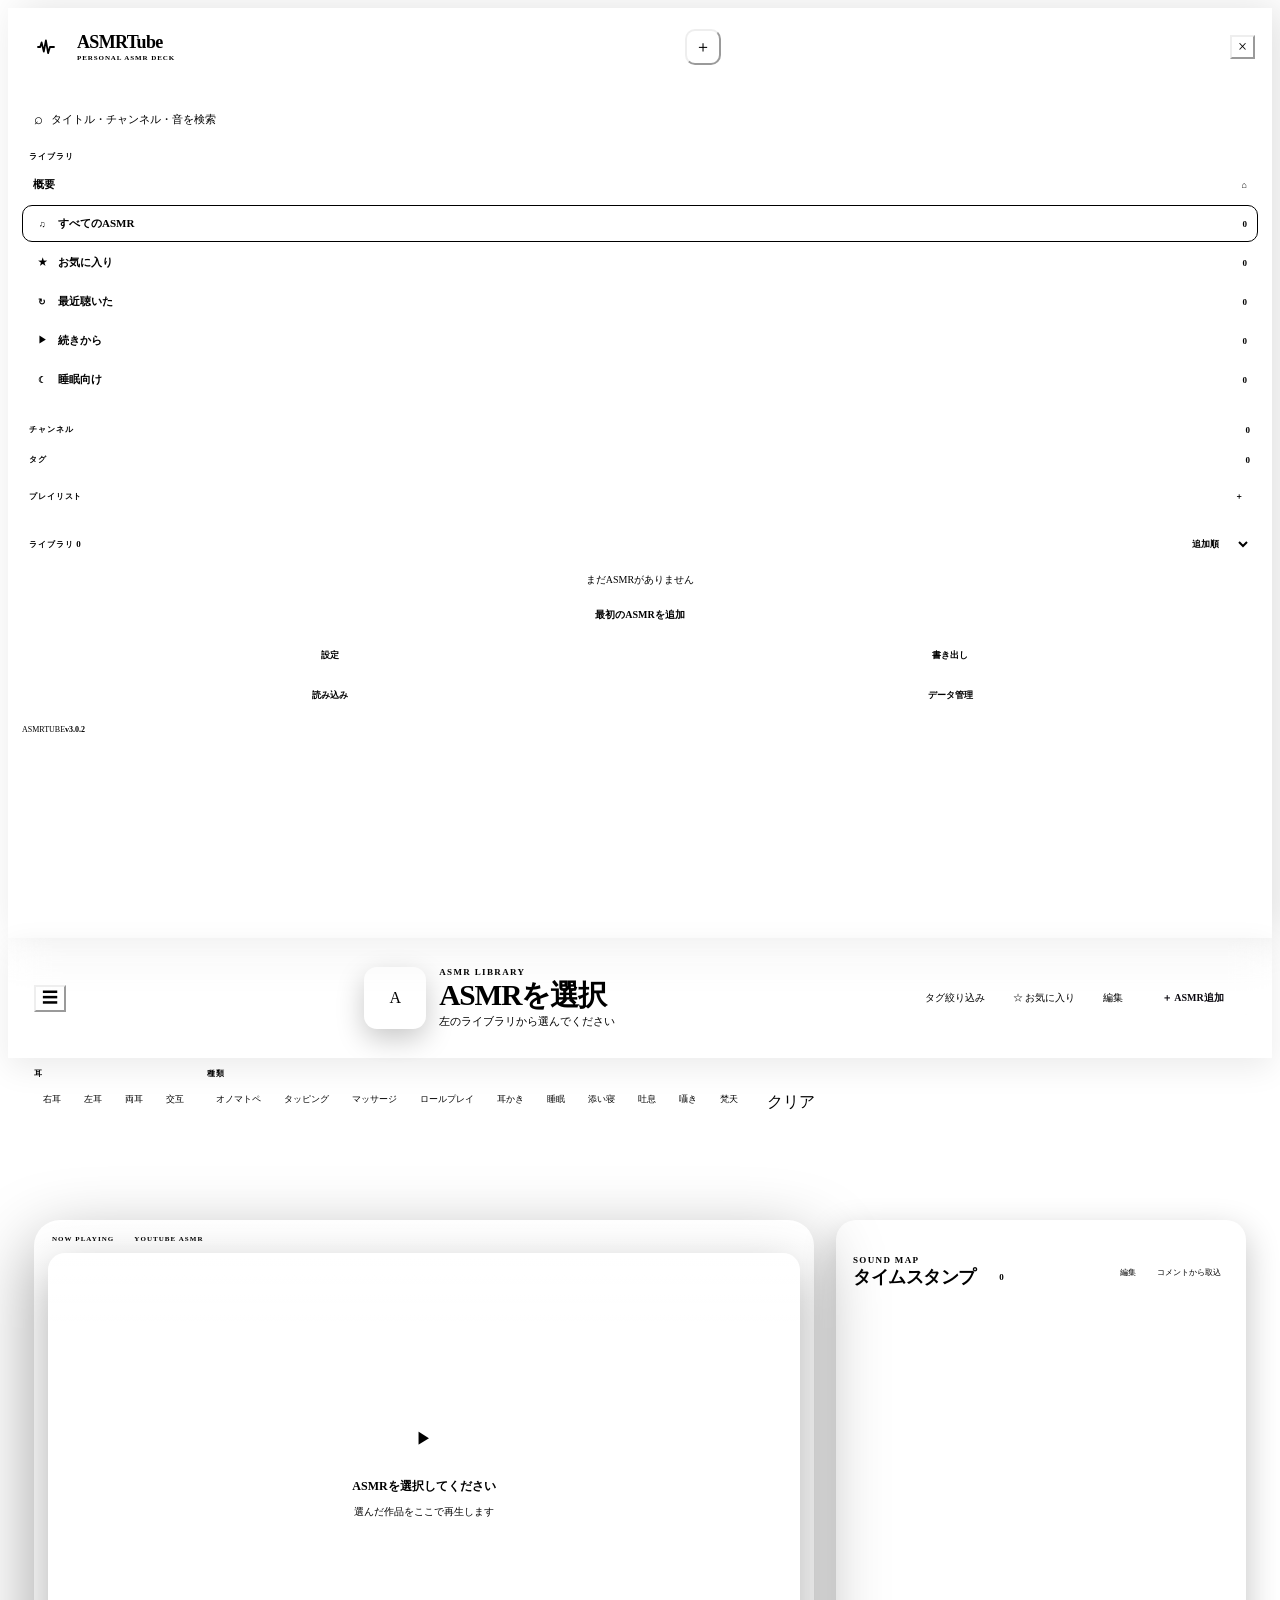
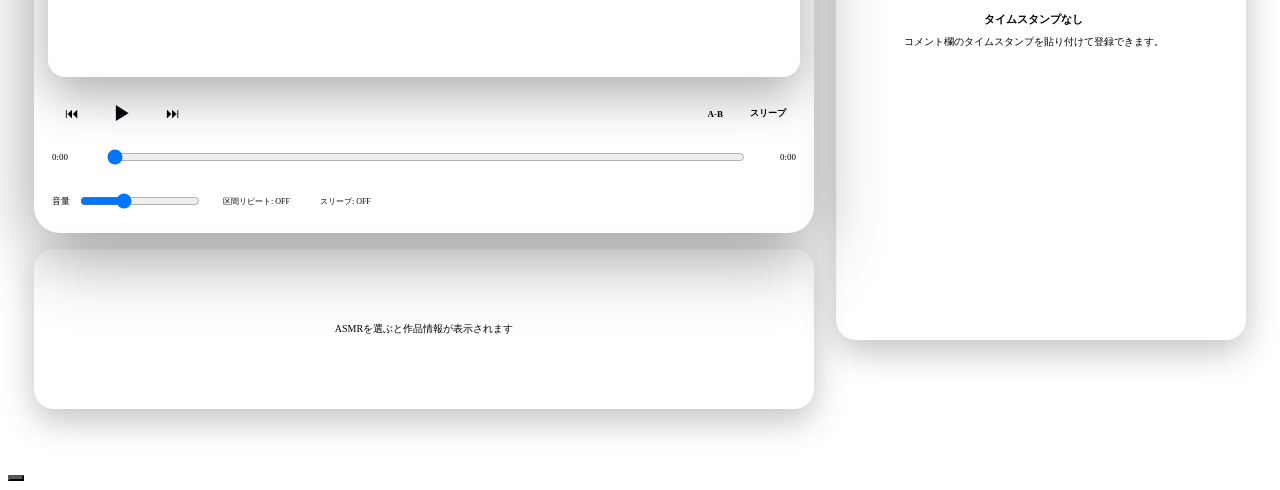
==== commit 2be32055: "Make library navigation a single scroll region" ====
--- a/index.html
+++ b/index.html
@@ -29,6 +29,7 @@
         <button class="icon-btn subtle" id="addVideoBtn" title="ASMRを追加" aria-label="ASMRを追加">＋</button>
       </div>
 
+      <div class="sidebar-scroll" aria-label="ライブラリと分類">
       <div class="search-box"><span>⌕</span><input id="searchInput" type="search" placeholder="タイトル・チャンネル・音を検索"></div>
 
       <div class="sidebar-section-label">ライブラリ</div>
@@ -56,6 +57,7 @@
       <div id="songList" class="song-list"></div>
 
       <div id="emptyState" class="sidebar-empty hidden"><p>まだASMRがありません</p><button class="primary-soft" id="emptyAddBtn">最初のASMRを追加</button></div>
+      </div>
 
       <div class="sidebar-tools">
         <button class="ghost-btn sidebar-settings-page" id="settingsPageBtn" type="button">設定</button>
--- a/workspace.css
+++ b/workspace.css
@@ -145,38 +145,14 @@
 .search-box input::placeholder{color:var(--theme-text-3)!important}
 .search-box input:focus{outline:0!important}
 
-.sidebar-page-switch{
+.sidebar-section-label{
   flex:0 0 auto;
-  display:grid!important;
-  grid-template-columns:repeat(2,minmax(0,1fr))!important;
-  gap:4px!important;
-  margin:0 0 10px!important;
-  padding:0 0 10px!important;
-  border-bottom:1px solid var(--theme-line)!important;
-}
-.sidebar-page-btn{
-  min-height:34px!important;
-  display:flex!important;
-  align-items:center!important;
-  justify-content:center!important;
-  gap:6px!important;
-  border:0!important;
-  border-radius:9px!important;
-  background:transparent!important;
+  margin:1px 0 4px!important;
+  padding:0 7px!important;
   color:var(--theme-text-3)!important;
-  font-size:10px!important;
-  font-weight:800!important;
-  cursor:pointer!important;
-}
-.sidebar-page-btn:hover{background:var(--theme-surface)!important;color:var(--theme-text-2)!important}
-.sidebar-page-btn.active{
-  background:var(--theme-surface-2)!important;
-  color:var(--theme-text)!important;
-  box-shadow:inset 0 -2px 0 var(--accent)!important;
-}
-.sidebar-page-btn>span:first-child{color:var(--accent-strong)!important;font-size:9px!important}
-
-.view-nav{flex:0 0 auto;display:grid!important;gap:3px!important;margin:0 0 11px!important;padding-bottom:10px;border-bottom:1px solid var(--theme-line)}
+  font-size:8px!important;font-weight:900!important;letter-spacing:.11em!important;text-transform:uppercase!important;
+}
+.view-nav{flex:0 0 auto;display:grid!important;gap:2px!important;margin:0 0 9px!important;padding-bottom:9px;border-bottom:1px solid var(--theme-line)}
 .view-btn{
   width:100%;min-height:37px;padding:0 10px!important;
   display:flex!important;align-items:center!important;justify-content:space-between!important;gap:10px!important;
@@ -184,6 +160,12 @@
   background:transparent!important;color:var(--theme-text-2)!important;
   font-size:11px!important;font-weight:720!important;text-align:left!important;cursor:pointer!important;
 }
+.view-btn>span:first-child{display:flex!important;align-items:center!important;gap:7px!important;min-width:0}
+.nav-icon{
+  width:18px!important;flex:0 0 18px!important;
+  text-align:center!important;color:var(--theme-text-3)!important;
+  font-size:9px!important;font-weight:850!important;
+}
 .view-btn:hover{background:var(--theme-surface)!important;color:var(--theme-text)!important}
 .view-btn.active{
   border-color:rgb(var(--accent-rgb) / .17)!important;
@@ -192,9 +174,9 @@
   box-shadow:inset 3px 0 0 var(--accent)!important;
 }
 .nav-count{min-width:23px;text-align:right;color:var(--theme-text-3)!important;font-size:9px!important;font-variant-numeric:tabular-nums}
-.view-btn.active .nav-count{color:var(--accent-strong)!important}
-
-.channel-head,.playlist-head,.library-head{
+.view-btn.active .nav-count,.view-btn.active .nav-icon{color:var(--accent-strong)!important}
+
+.channel-head,.tag-sidebar-head,.playlist-head,.library-head{
   flex:0 0 auto;
   display:flex!important;align-items:center!important;justify-content:space-between!important;gap:10px!important;
   margin:0!important;padding:8px 7px 6px!important;
@@ -203,18 +185,29 @@
 }
 .playlist-head .mini-icon{width:25px!important;height:25px!important;padding:0!important;border:0!important;background:transparent!important}
 .playlist-head .mini-icon:hover{background:var(--theme-surface)!important;color:var(--accent-strong)!important}
-.channel-nav,.playlist-nav{flex:0 0 auto;display:grid!important;gap:2px!important;overflow:auto!important;margin-bottom:5px}
-.channel-nav{max-height:116px!important}
-.playlist-nav{max-height:92px!important}
-.channel-item,.playlist-item{
+.channel-nav,.tag-sidebar-nav,.playlist-nav{flex:0 0 auto;display:grid!important;gap:2px!important;overflow:auto!important;margin-bottom:5px;padding-right:2px}
+.channel-nav{max-height:142px!important}
+.tag-sidebar-nav{max-height:126px!important}
+.playlist-nav{max-height:84px!important}
+.channel-item,.tag-sidebar-item,.playlist-item{
   min-height:31px!important;padding:0 9px!important;border:0!important;border-radius:8px!important;
   background:transparent!important;color:var(--theme-text-2)!important;font-size:10px!important;text-align:left!important;cursor:pointer!important;
 }
-.channel-item:hover,.channel-item.active,.playlist-item:hover,.playlist-item.active{background:var(--theme-surface)!important;color:var(--theme-text)!important}
-.channel-item{display:flex!important;align-items:center!important;justify-content:space-between!important;gap:8px!important}
-.channel-item>span:first-child{min-width:0;overflow:hidden;text-overflow:ellipsis;white-space:nowrap}
-.channel-item-count{flex:0 0 auto;color:var(--theme-text-3)!important;font-size:9px!important;font-variant-numeric:tabular-nums}
-.channel-item.active .channel-item-count{color:var(--accent-strong)!important}
+.channel-item:hover,.channel-item.active,.tag-sidebar-item:hover,.tag-sidebar-item.active,.playlist-item:hover,.playlist-item.active{background:var(--theme-surface)!important;color:var(--theme-text)!important}
+.channel-item,.tag-sidebar-item{display:flex!important;align-items:center!important;justify-content:space-between!important;gap:8px!important}
+.channel-item.active,.tag-sidebar-item.active{box-shadow:inset 2px 0 0 var(--accent)!important}
+.channel-item-main,.tag-sidebar-name{display:flex!important;align-items:center!important;gap:8px!important;min-width:0}
+.channel-avatar{
+  width:22px!important;height:22px!important;flex:0 0 22px!important;
+  display:grid!important;place-items:center!important;
+  border:1px solid rgb(var(--accent-rgb) / .18)!important;border-radius:50%!important;
+  background:rgb(var(--accent-rgb) / .10)!important;color:var(--accent-strong)!important;
+  font-size:8px!important;font-weight:900!important;
+}
+.channel-item-name,.tag-sidebar-name>span:last-child{min-width:0;overflow:hidden;text-overflow:ellipsis;white-space:nowrap}
+.channel-item-count,.tag-sidebar-count{flex:0 0 auto;color:var(--theme-text-3)!important;font-size:9px!important;font-variant-numeric:tabular-nums}
+.channel-item.active .channel-item-count,.tag-sidebar-item.active .tag-sidebar-count{color:var(--accent-strong)!important}
+.tag-dot{width:7px;height:7px;flex:0 0 7px;border-radius:50%;background:var(--accent);box-shadow:0 0 0 3px rgb(var(--accent-rgb) / .10)}
 .library-head{margin-top:3px!important;border-top:1px solid var(--theme-line)!important;padding-top:10px!important}
 .library-head b{color:var(--accent-strong)!important;font-size:9px!important}
 .mini-select{min-height:28px!important;padding:0 7px!important;border:1px solid var(--theme-line)!important;border-radius:8px!important;background:var(--theme-surface)!important;color:var(--theme-text-2)!important;font-size:9px!important}
@@ -471,224 +464,6 @@
 .chapter-other-card{border-color:var(--theme-line)!important;background:transparent!important;color:var(--theme-text-3)!important}
 
 /* --------------------------------------------------------------------------
-   Browse library — visual selection surface inspired by the validated
-   LyricTube browse structure while keeping ASMRTube's own theme/material.
-   -------------------------------------------------------------------------- */
-
-.library-browse-page{
-  min-height:calc(100vh - 78px);
-  padding:24px 26px 52px;
-  color:var(--theme-text);
-}
-.browse-hero{
-  display:flex;
-  align-items:flex-end;
-  justify-content:space-between;
-  gap:20px;
-  padding:4px 0 18px;
-  border-bottom:1px solid var(--theme-line);
-}
-.browse-hero h2{
-  margin:0;
-  font-size:clamp(28px,3vw,38px);
-  line-height:1.08;
-  letter-spacing:-.045em;
-}
-.browse-hero p{
-  max-width:680px;
-  margin:8px 0 0;
-  color:var(--theme-text-2);
-  font-size:12px;
-  line-height:1.6;
-}
-.browse-toolbar{
-  display:flex;
-  align-items:center;
-  justify-content:space-between;
-  gap:14px;
-  margin:16px 0 22px;
-}
-.browse-search{
-  min-width:260px;
-  max-width:540px;
-  flex:1 1 420px;
-  min-height:42px;
-  padding:0 12px;
-  display:flex;
-  align-items:center;
-  gap:8px;
-  border:1px solid var(--theme-line);
-  border-radius:10px;
-  background:var(--theme-surface);
-}
-.browse-search:focus-within{border-color:rgb(var(--accent-rgb) / .42);box-shadow:0 0 0 3px rgb(var(--accent-rgb) / .07)}
-.browse-search>span{color:var(--theme-text-3)}
-.browse-search input{
-  width:100%;
-  padding:10px 0;
-  border:0;
-  outline:0;
-  background:transparent;
-  color:var(--theme-text);
-  font-size:12px;
-}
-.browse-search input::placeholder{color:var(--theme-text-3)}
-.browse-view-chips{display:flex;flex-wrap:wrap;justify-content:flex-end;gap:6px}
-.browse-chip,.browse-channel-chip{
-  min-height:34px;
-  border:1px solid var(--theme-line);
-  border-radius:9px;
-  background:transparent;
-  color:var(--theme-text-2);
-  font-size:10px;
-  font-weight:760;
-  cursor:pointer;
-}
-.browse-chip{padding:0 11px}
-.browse-chip:hover,.browse-channel-chip:hover{border-color:var(--theme-line-strong);background:var(--theme-surface-2);color:var(--theme-text)}
-.browse-chip.active,.browse-channel-chip.active{
-  border-color:rgb(var(--accent-rgb) / .28);
-  background:rgb(var(--accent-rgb) / .12);
-  color:var(--accent-strong);
-  box-shadow:inset 0 -2px 0 var(--accent);
-}
-.browse-channel-section{margin:0 0 24px;padding:0 0 18px;border-bottom:1px solid var(--theme-line)}
-.browse-section-head{
-  display:flex;
-  align-items:flex-end;
-  justify-content:space-between;
-  gap:14px;
-  margin-bottom:10px;
-}
-.browse-section-head h3{margin:0;font-size:19px;letter-spacing:-.025em}
-.browse-count{color:var(--theme-text-3);font-size:10px;font-weight:750;font-variant-numeric:tabular-nums}
-.browse-channel-chips{
-  max-height:112px;
-  overflow:auto;
-  display:flex;
-  flex-wrap:wrap;
-  gap:6px;
-  padding:1px 1px 3px;
-}
-.browse-channel-chip{padding:0 10px}
-.browse-channel-chip span{margin-left:5px;color:var(--theme-text-3);font-size:9px;font-variant-numeric:tabular-nums}
-.browse-channel-chip.active span{color:var(--accent-strong)}
-.browse-results-head{margin-bottom:13px}
-.browse-grid{
-  display:grid;
-  grid-template-columns:repeat(auto-fill,minmax(190px,1fr));
-  gap:22px 15px;
-}
-.browse-card{
-  position:relative;
-  min-width:0;
-  border-radius:12px;
-  background:transparent;
-}
-.browse-card-main{
-  width:100%;
-  min-width:0;
-  padding:0;
-  display:block;
-  border:0;
-  background:transparent;
-  color:inherit;
-  text-align:left;
-  cursor:pointer;
-}
-.browse-cover{
-  position:relative;
-  width:100%;
-  aspect-ratio:16/9;
-  display:grid;
-  place-items:center;
-  overflow:hidden;
-  border:1px solid var(--theme-line);
-  border-radius:12px;
-  background:
-    radial-gradient(circle at 72% 18%,rgb(var(--accent-rgb) / .12),transparent 44%),
-    var(--theme-surface-2);
-  transition:transform .15s ease,border-color .15s ease,box-shadow .15s ease;
-}
-.browse-cover img{width:100%;height:100%;display:block;object-fit:cover}
-.browse-card:hover .browse-cover{transform:translateY(-2px);border-color:var(--theme-line-strong);box-shadow:0 12px 28px rgba(0,0,0,.2)}
-.browse-card.active .browse-cover{border-color:rgb(var(--accent-rgb) / .56);box-shadow:0 0 0 2px rgb(var(--accent-rgb) / .16)}
-.browse-cover-placeholder{color:var(--theme-text-3);font-size:12px;font-weight:900;letter-spacing:.16em}
-.browse-now{
-  position:absolute;
-  left:9px;
-  top:9px;
-  padding:4px 7px;
-  border:1px solid rgb(var(--accent-rgb) / .3);
-  border-radius:7px;
-  background:rgb(var(--accent-rgb) / .15);
-  color:var(--accent-strong);
-  font-size:8px;
-  font-weight:850;
-}
-.browse-play{
-  position:absolute;
-  right:9px;
-  top:calc((100% - 70px) * .5625 - 46px);
-  width:40px;
-  height:40px;
-  display:grid;
-  place-items:center;
-  border:1px solid var(--theme-line-strong);
-  border-radius:50%;
-  background:var(--theme-surface-3);
-  color:var(--theme-text);
-  font-size:13px;
-  cursor:pointer;
-  box-shadow:0 8px 22px rgba(0,0,0,.28);
-}
-.browse-play:hover{border-color:rgb(var(--accent-rgb) / .4);background:var(--accent);color:#0b0910}
-.browse-body{display:block;padding:10px 2px 2px}
-.browse-title{
-  display:block;
-  overflow:hidden;
-  text-overflow:ellipsis;
-  white-space:nowrap;
-  color:var(--theme-text);
-  font-size:13px;
-  font-weight:790;
-}
-.browse-channel{
-  display:block;
-  overflow:hidden;
-  text-overflow:ellipsis;
-  white-space:nowrap;
-  margin-top:4px;
-  color:var(--theme-text-3);
-  font-size:10px;
-}
-.browse-status{min-height:22px;margin-top:7px;display:flex;flex-wrap:wrap;gap:4px}
-.browse-mini{
-  padding:3px 6px;
-  border:1px solid var(--theme-line);
-  border-radius:6px;
-  background:var(--theme-surface);
-  color:var(--theme-text-3);
-  font-size:8px;
-}
-.browse-mini.favorite{border-color:rgb(var(--accent-rgb) / .2);background:rgb(var(--accent-rgb) / .08);color:var(--accent-strong)}
-.browse-empty{
-  grid-column:1/-1;
-  min-height:220px;
-  display:grid;
-  place-content:center;
-  gap:6px;
-  padding:24px;
-  border:1px dashed var(--theme-line-strong);
-  border-radius:14px;
-  background:var(--theme-surface);
-  text-align:center;
-}
-.browse-empty strong{font-size:15px}
-.browse-empty span{color:var(--theme-text-3);font-size:11px}
-body.browse-mode .filter-strip{border-bottom-color:var(--theme-line)}
-
-/* --------------------------------------------------------------------------
    Dashboard / dialogs restored by product shell, restyled to v3 tokens
    -------------------------------------------------------------------------- */
 
@@ -722,8 +497,6 @@
   .workspace{grid-template-columns:minmax(480px,1fr) minmax(320px,370px)!important;gap:16px!important;padding-left:18px!important;padding-right:18px!important}
   .topbar{padding-left:18px!important;padding-right:18px!important}
   .filter-strip{padding-left:18px!important;padding-right:18px!important}
-  .library-browse-page{padding-left:18px!important;padding-right:18px!important}
-  .browse-grid{grid-template-columns:repeat(auto-fill,minmax(175px,1fr))}
 }
 
 @media(max-width:900px){
@@ -736,12 +509,6 @@
   .top-actions{display:none!important}
   .filter-strip{padding:9px 12px!important;overflow:auto!important}
   .workspace{display:flex!important;flex-direction:column!important;gap:13px!important;padding:12px 10px 30px!important;min-height:0!important}
-  .library-browse-page{padding:14px 12px 34px!important;min-height:0!important}
-  .browse-hero{align-items:flex-start!important}
-  .browse-toolbar{align-items:stretch!important;flex-direction:column!important;margin:13px 0 18px!important}
-  .browse-search{min-width:0!important;max-width:none!important;flex:0 0 auto!important}
-  .browse-view-chips{justify-content:flex-start!important}
-  .browse-grid{grid-template-columns:repeat(auto-fill,minmax(165px,1fr))!important;gap:18px 11px!important}
   .player-column{width:100%!important;gap:12px!important}
   .media-deck{padding:9px!important;border-radius:18px!important}
   .media-deck-label{padding:1px 3px 7px!important}
@@ -774,16 +541,6 @@
   .timestamp-panel{height:430px!important;min-height:380px!important}
   .timestamp-head{min-height:64px!important;padding:13px 12px 11px!important}.timestamp-head h3{font-size:16px!important}
   .timestamp-row{grid-template-columns:54px minmax(0,1fr) 24px!important;min-height:37px!important;padding-left:3px!important;padding-right:3px!important}
-  .library-browse-page{padding:11px 8px 28px!important}
-  .browse-hero{gap:12px!important;padding-bottom:14px!important}
-  .browse-hero h2{font-size:27px!important}
-  .browse-hero p{font-size:10px!important}
-  .browse-hero .primary-btn{min-height:36px!important;padding-left:10px!important;padding-right:10px!important;white-space:nowrap!important}
-  .browse-grid{grid-template-columns:repeat(2,minmax(0,1fr))!important;gap:15px 8px!important}
-  .browse-title{font-size:11px!important}
-  .browse-channel{font-size:9px!important}
-  .browse-play{width:34px!important;height:34px!important;right:7px!important;top:calc((100% - 62px) * .5625 - 39px)!important}
-  .browse-channel-chips{max-height:104px!important}
   .chapter-overview-grid,.role-parent-grid{grid-template-columns:1fr!important}
 }
 
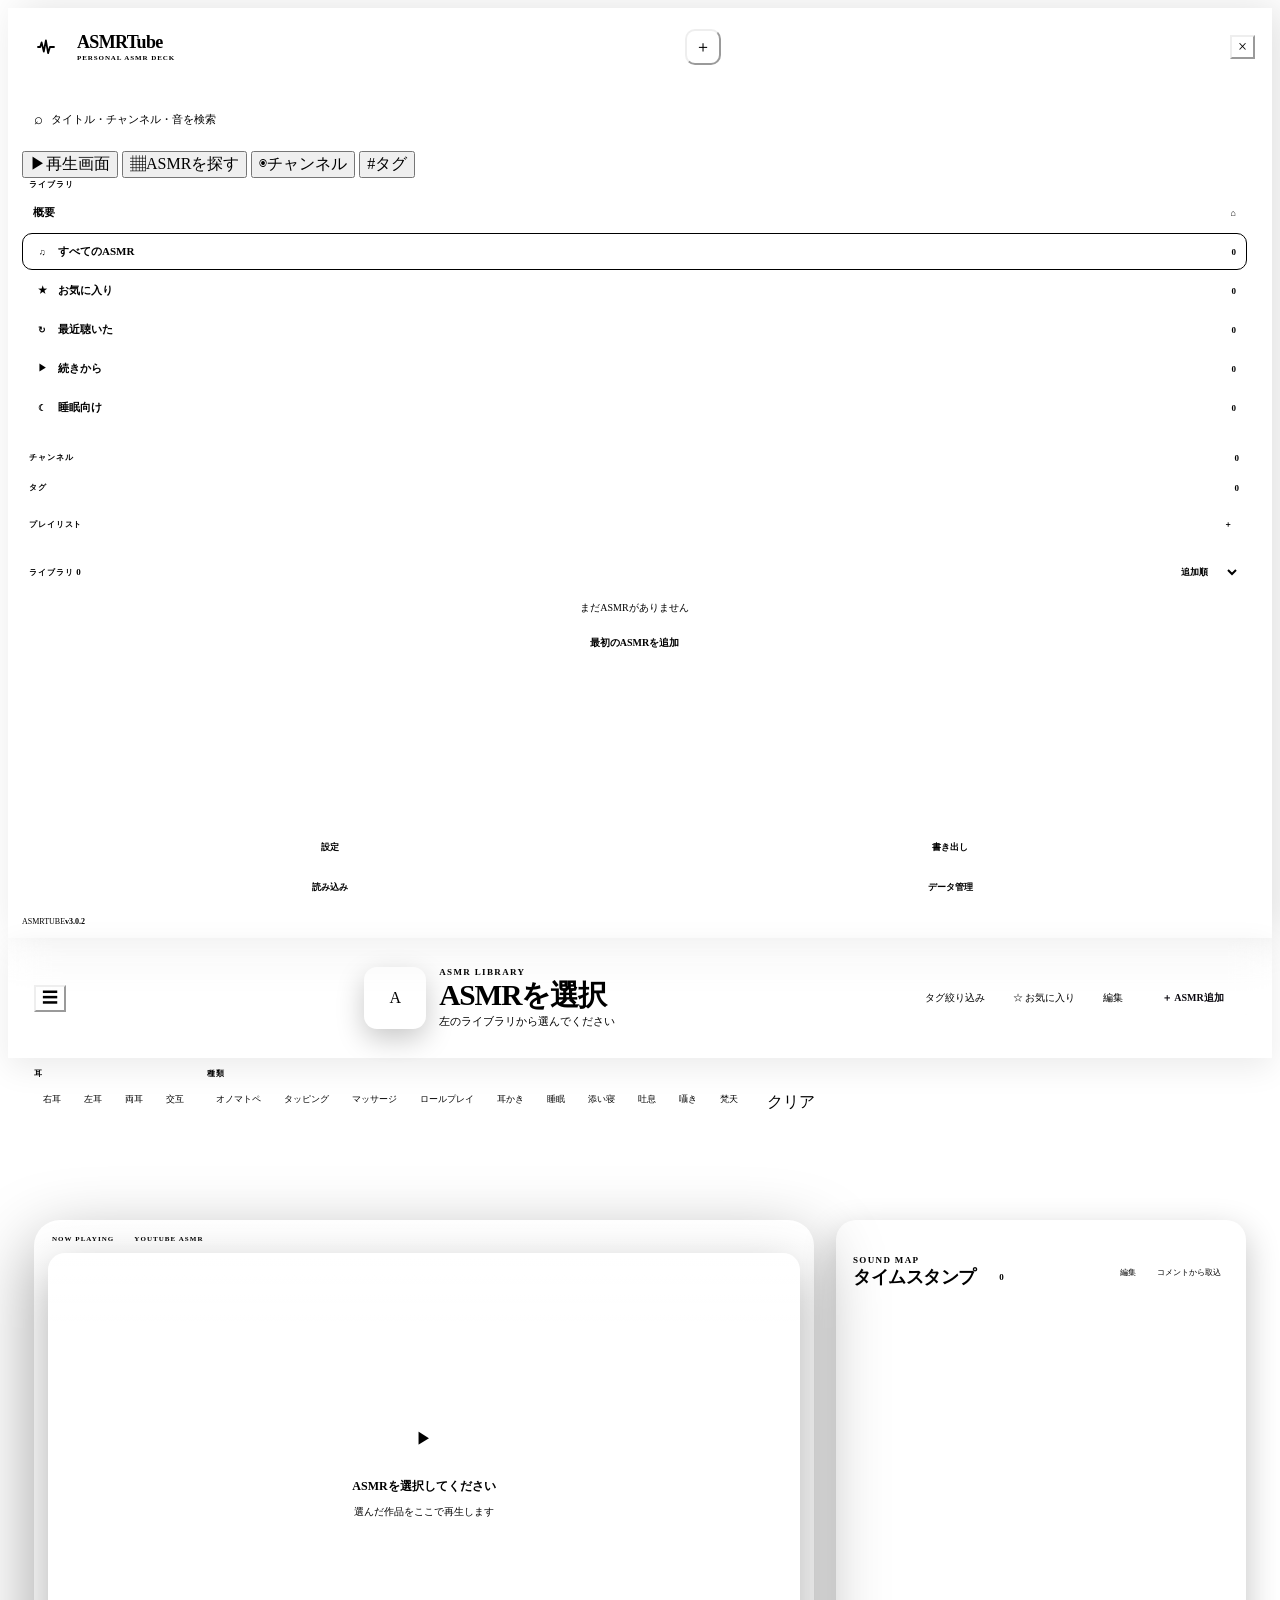
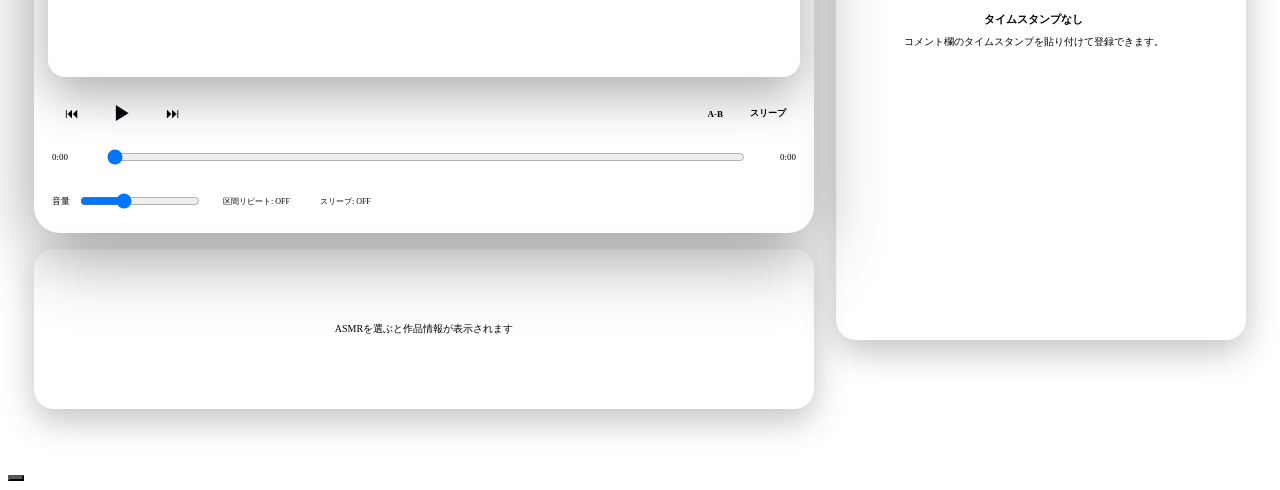
==== commit 3e1477c5: "Add four primary page tabs to sidebar" ====
--- a/index.html
+++ b/index.html
@@ -32,6 +32,13 @@
       <div class="sidebar-scroll" aria-label="ライブラリと分類">
       <div class="search-box"><span>⌕</span><input id="searchInput" type="search" placeholder="タイトル・チャンネル・音を検索"></div>
 
+      <nav class="page-switch" aria-label="メイン画面">
+        <button id="playerPageBtn" class="page-switch-btn active" type="button" data-main-page="player"><span>▶</span><span>再生画面</span></button>
+        <button id="browsePageBtn" class="page-switch-btn" type="button" data-main-page="browse"><span>▦</span><span>ASMRを探す</span></button>
+        <button id="channelsPageBtn" class="page-switch-btn" type="button" data-main-page="channels"><span>◉</span><span>チャンネル</span></button>
+        <button id="tagsPageBtn" class="page-switch-btn" type="button" data-main-page="tags"><span>#</span><span>タグ</span></button>
+      </nav>
+
       <div class="sidebar-section-label">ライブラリ</div>
       <nav class="view-nav" id="nav" aria-label="ライブラリ表示">
         <button class="view-btn active" data-view="all"><span><span class="nav-icon">♫</span>すべてのASMR</span><span class="nav-count" id="countAll">0</span></button>
--- a/workspace.css
+++ b/workspace.css
@@ -128,6 +128,17 @@
   color:var(--accent-strong)!important;
 }
 
+.sidebar-scroll{
+  flex:1 1 auto!important;
+  min-height:0!important;
+  overflow-y:auto!important;
+  overscroll-behavior:contain;
+  scrollbar-gutter:stable;
+  padding-right:3px;
+}
+.sidebar-scroll::-webkit-scrollbar{width:8px}
+.sidebar-scroll::-webkit-scrollbar-thumb{border:2px solid transparent;border-radius:8px;background:var(--theme-surface-3);background-clip:padding-box}
+
 .search-box{
   flex:0 0 auto;
   min-height:42px;
@@ -185,10 +196,8 @@
 }
 .playlist-head .mini-icon{width:25px!important;height:25px!important;padding:0!important;border:0!important;background:transparent!important}
 .playlist-head .mini-icon:hover{background:var(--theme-surface)!important;color:var(--accent-strong)!important}
-.channel-nav,.tag-sidebar-nav,.playlist-nav{flex:0 0 auto;display:grid!important;gap:2px!important;overflow:auto!important;margin-bottom:5px;padding-right:2px}
-.channel-nav{max-height:142px!important}
-.tag-sidebar-nav{max-height:126px!important}
-.playlist-nav{max-height:84px!important}
+.channel-nav,.tag-sidebar-nav,.playlist-nav{display:grid!important;gap:2px!important;overflow:visible!important;margin-bottom:5px;padding-right:2px}
+.channel-nav,.tag-sidebar-nav,.playlist-nav{max-height:none!important}
 .channel-item,.tag-sidebar-item,.playlist-item{
   min-height:31px!important;padding:0 9px!important;border:0!important;border-radius:8px!important;
   background:transparent!important;color:var(--theme-text-2)!important;font-size:10px!important;text-align:left!important;cursor:pointer!important;
@@ -212,7 +221,7 @@
 .library-head b{color:var(--accent-strong)!important;font-size:9px!important}
 .mini-select{min-height:28px!important;padding:0 7px!important;border:1px solid var(--theme-line)!important;border-radius:8px!important;background:var(--theme-surface)!important;color:var(--theme-text-2)!important;font-size:9px!important}
 
-.song-list{flex:1!important;min-height:0!important;overflow:auto!important;display:flex!important;flex-direction:column!important;gap:4px!important;padding:1px 2px 8px 0!important}
+.song-list{flex:none!important;min-height:0!important;max-height:none!important;overflow:visible!important;display:flex!important;flex-direction:column!important;gap:4px!important;padding:1px 2px 8px 0!important}
 .song-item{
   width:100%;min-height:62px!important;padding:7px!important;
   display:grid!important;grid-template-columns:58px minmax(0,1fr) 18px!important;align-items:center!important;gap:9px!important;
@@ -479,6 +488,55 @@
 }
 .dialog::backdrop{background:rgba(0,0,0,.72)!important;backdrop-filter:blur(7px)!important}
 .dialog-head{border-bottom-color:var(--theme-line)!important}.dialog input,.dialog textarea,.dialog select{background:var(--theme-surface-2)!important;border-color:var(--theme-line)!important;color:var(--theme-text)!important}
+
+/* Timestamp import is a task workspace, not a long scrolling form.
+   Keep controls stable and give the parsed result the only expandable scroll area. */
+#timestampDialog{
+  width:min(900px,calc(100vw - 24px))!important;
+  height:min(760px,calc(100dvh - 24px))!important;
+  max-height:calc(100dvh - 24px)!important;
+  overflow:hidden!important;
+}
+#timestampForm{
+  height:100%!important;
+  min-height:0!important;
+  display:flex!important;
+  flex-direction:column!important;
+  overflow:hidden!important;
+  padding:18px!important;
+}
+#timestampForm .dialog-head{
+  flex:0 0 auto!important;
+  padding-bottom:12px!important;
+  margin-bottom:12px!important;
+}
+#timestampPaste{
+  flex:0 0 clamp(120px,24vh,190px)!important;
+  min-height:120px!important;
+  max-height:190px!important;
+  resize:none!important;
+  overflow:auto!important;
+}
+#timestampForm .parse-row{flex:0 0 auto!important;margin-top:12px!important}
+#timestampForm .parse-insights{flex:0 0 auto!important;margin-top:8px!important}
+#timestampPreview{
+  flex:1 1 auto!important;
+  min-height:170px!important;
+  max-height:none!important;
+  overflow:auto!important;
+  overscroll-behavior:contain;
+  scrollbar-gutter:stable;
+  margin-top:12px!important;
+  padding-right:3px;
+}
+#timestampForm .dialog-actions{
+  position:static!important;
+  flex:0 0 auto!important;
+  margin:12px -18px -18px!important;
+  padding:12px 18px 14px!important;
+  border-top:1px solid var(--theme-line)!important;
+  background:var(--theme-surface)!important;
+}
 .product-section,.settings-section{border-color:var(--theme-line)!important}
 .product-setting-row,.data-stat,.help-step,.settings-note,.snapshot-status,.quality-diagnostic-status{border-color:var(--theme-line)!important;background:var(--theme-surface-2)!important;color:var(--theme-text-2)!important}
 .toggle-track{background:var(--theme-surface-3)!important}.toggle input:checked + .toggle-track{background:rgb(var(--accent-rgb) / .24)!important}.toggle input:checked + .toggle-track:after{background:var(--accent-strong)!important}
@@ -521,6 +579,13 @@
 }
 
 @media(max-width:560px){
+  #timestampDialog{width:calc(100vw - 12px)!important;height:calc(100dvh - 12px)!important;max-height:calc(100dvh - 12px)!important;border-radius:14px!important}
+  #timestampForm{padding:14px!important}
+  #timestampForm .dialog-head{padding-bottom:9px!important;margin-bottom:9px!important}
+  #timestampPaste{flex-basis:120px!important;min-height:105px!important;max-height:130px!important}
+  #timestampPreview{min-height:130px!important;margin-top:9px!important}
+  #timestampForm .parse-row{margin-top:9px!important}
+  #timestampForm .dialog-actions{margin:9px -14px -14px!important;padding:10px 14px calc(10px + env(safe-area-inset-bottom))!important}
   body{background:var(--theme-bg)!important}
   .topbar{min-height:70px!important;padding-right:9px!important}
   .now-playing-wrap{gap:9px!important}
